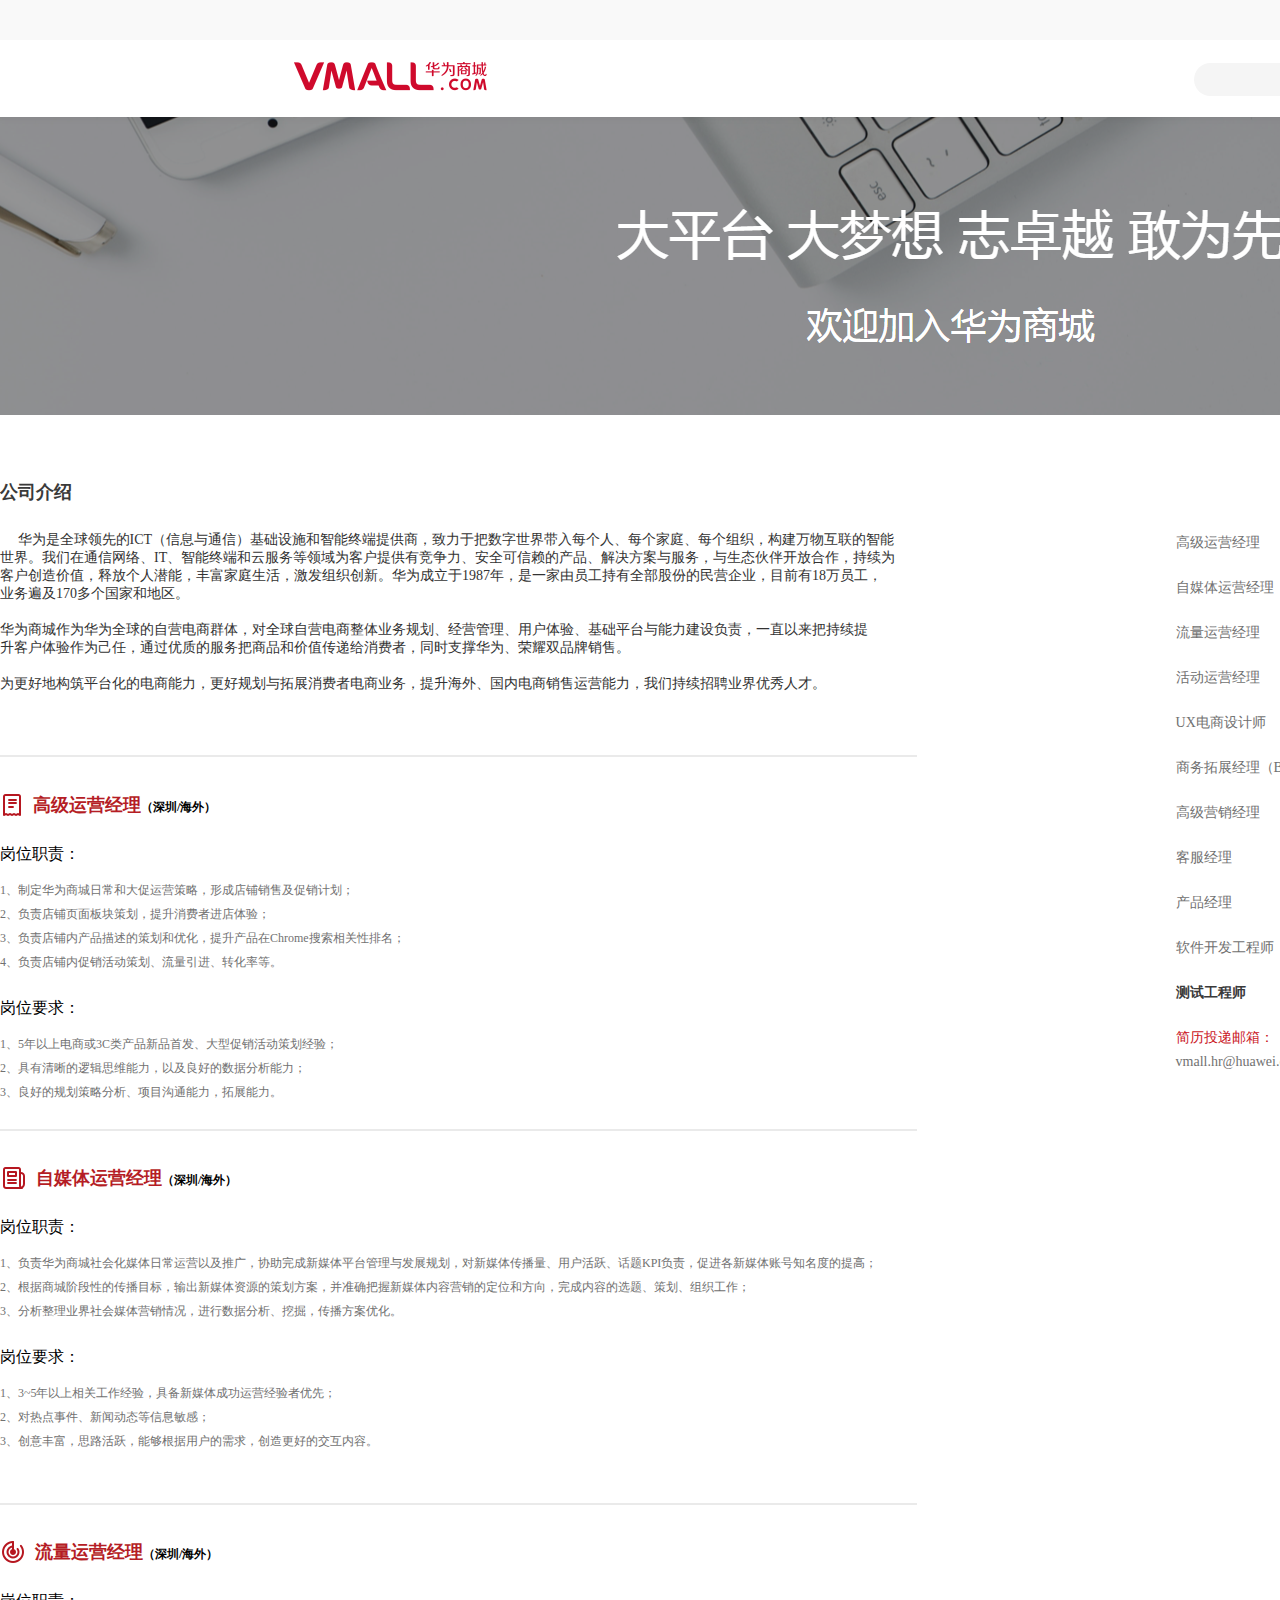
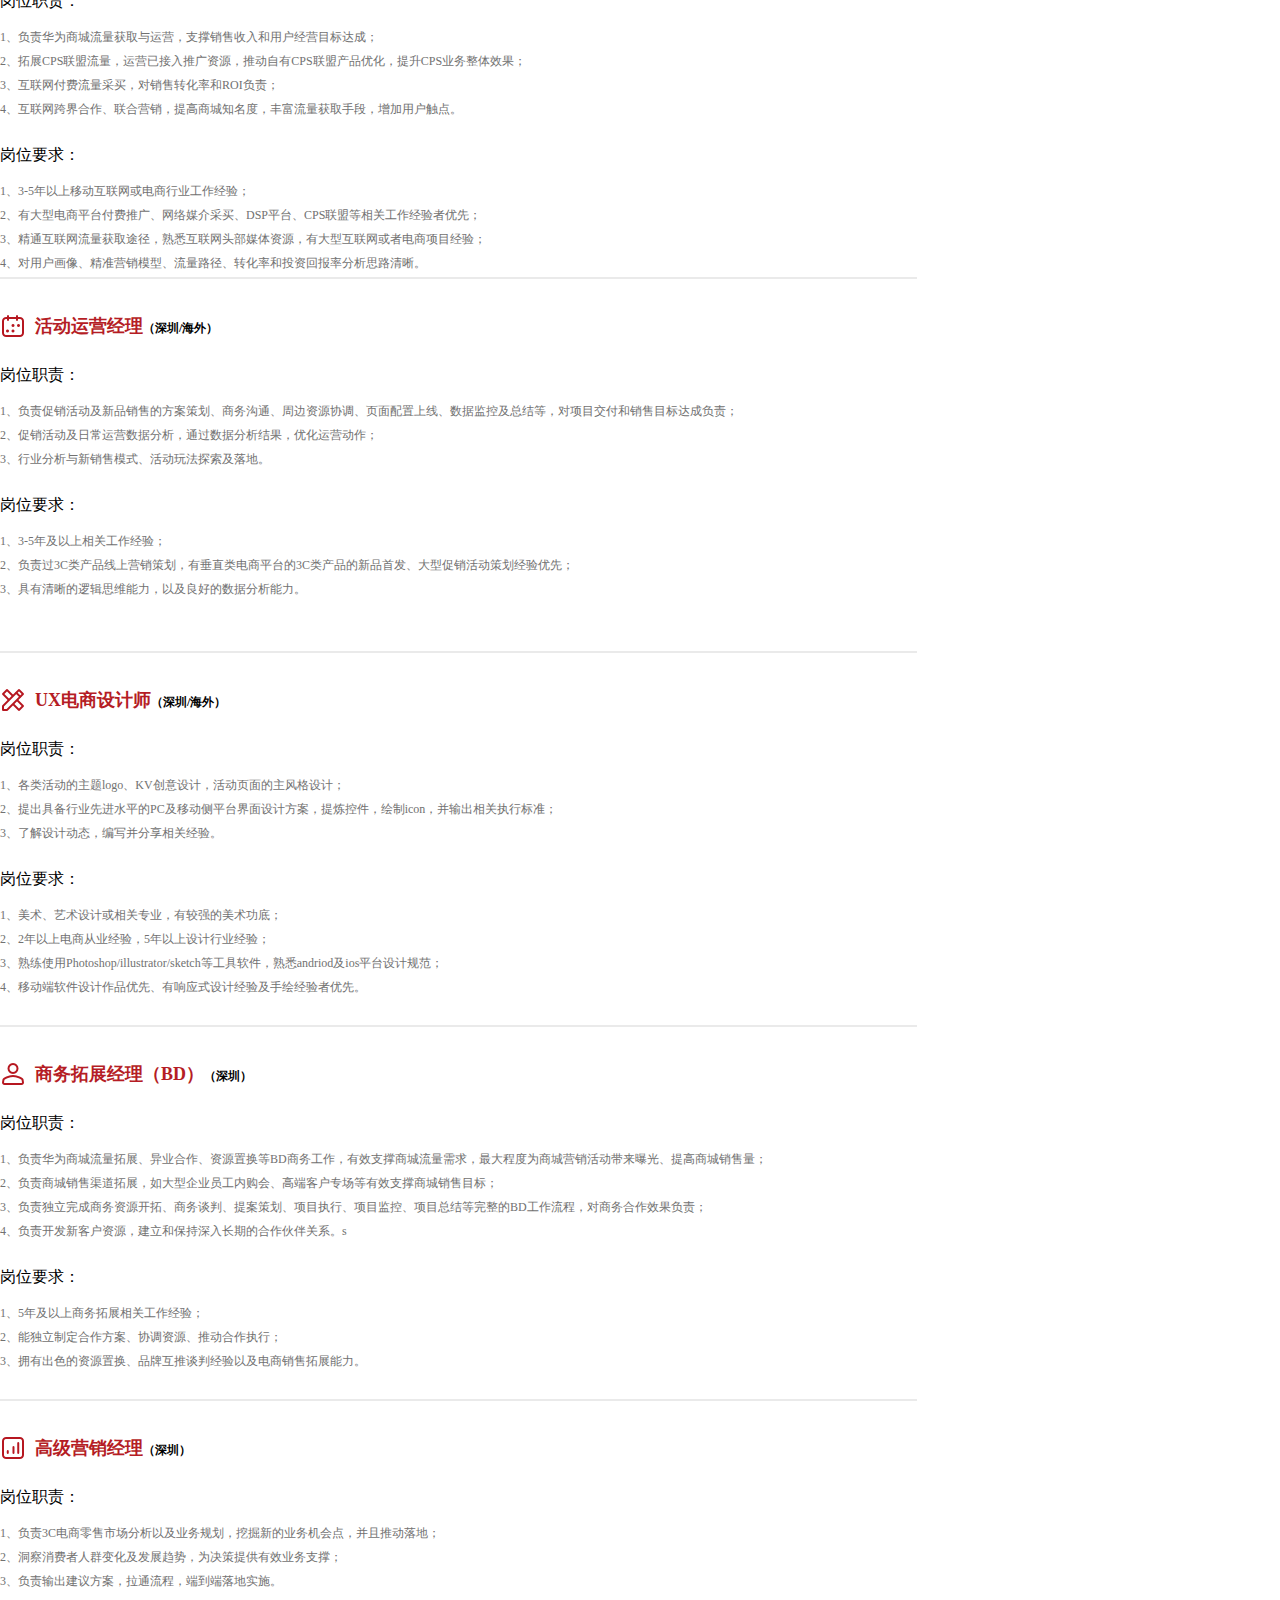
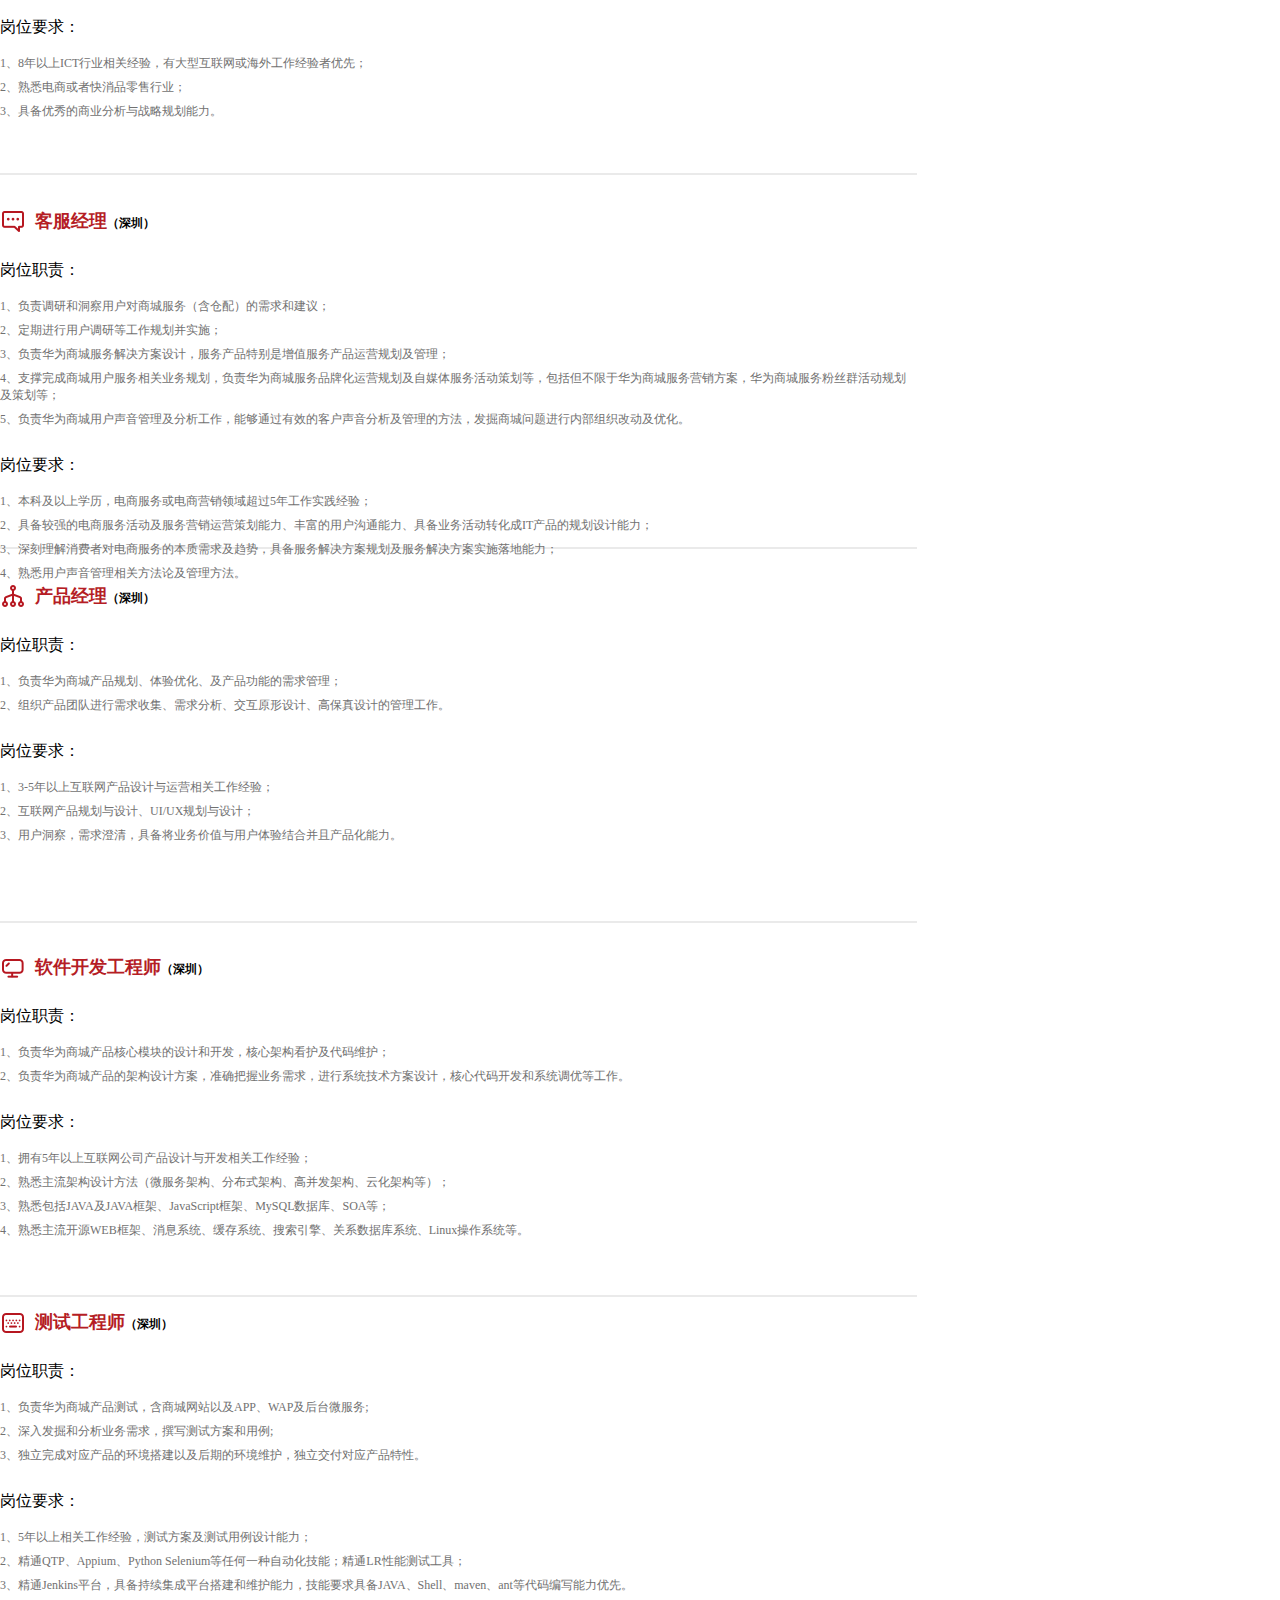
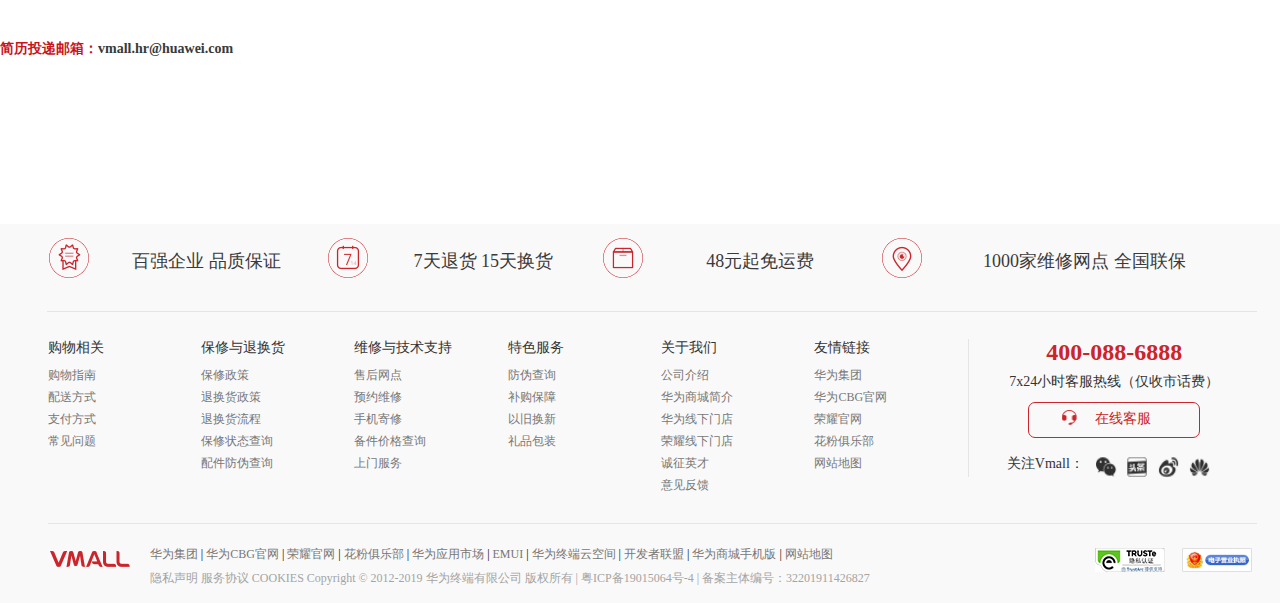
==== 网页/czyc.html @ 4db001b9 "Add files via upload" ====
<!DOCTYPE html>
<html>
	<head>
		<meta charset="UTF-8">
		<title>荣耀专区-诚征英才</title>
		<link rel="stylesheet" type="text/css" href="css/czyc.css"/>
		<link rel="shortcut icon" href="https://www.vmall.com/favicon.ico" />
	</head>
	<body style="min-width: 100%;">
		<div class="navTit_t" style="width: 100%;height: 40px;background: #f9f9f9;">
			<ul class="ulTag_L">
				
			</ul>
			<ul class="ulTag_R">
			  	<div class="gw">
			  		<a href="#" class="GO_r">
			  			<img src="img/gouwulogo.png">
						<li class="Go_t">购物车</li>
			  		</a>
				</div>
			</ul>
		</div>
		<div style="width: 99.9%;height:74px;border: solid 1px white;">
			<a href="#"><img class="nav_logo2" src="img/改标.png"></a>
			<ul class="ul_navT">
				
			</ul>
			<div class="nav_shou">
				<input type="text" name="n" id="nav_ss" value="" />
				<a href="#"><img src="img/搜索.png" class="img_sh"/></a>
			</div>
		</div>
		<img src="img/主图123.png">
		<div class="Ctetion_bx">
		  <div class="ct_xbb">
			<p class="ct_xbb1">高级运营经理</p>
			<p class="ct_xbb1">自媒体运营经理</p>
			<p class="ct_xbb1">流量运营经理</p>
			<p class="ct_xbb1">活动运营经理</p>
			<p class="ct_xbb1">UX电商设计师</p>
			<p class="ct_xbb1">商务拓展经理（BD）</p>
			<p class="ct_xbb1">高级营销经理</p>
			<p class="ct_xbb1">客服经理</p>
			<p class="ct_xbb1">产品经理</p>
			<p class="ct_xbb1">软件开发工程师</p>
			<p class="ct_xbb2"><strong>测试工程师</strong></p>
			<p class="ct_xbb3">简历投递邮箱：</p>
			<p class="ct_xbb33">vmall.hr@huawei.com</p>
		  </div>
		  <div class="ct_wzbj1">
			<h2 class="ct_wz1">公司介绍</h2>
			<p class="ct_wz2">&nbsp;&nbsp;&nbsp;&nbsp;&nbsp;华为是全球领先的ICT（信息与通信）基础设施和智能终端提供商，致力于把数字世界带入每个人、每个家庭、每个组织，构建万物互联的智能<br />世界。我们在通信网络、IT、智能终端和云服务等领域为客户提供有竞争力、安全可信赖的产品、解决方案与服务，与生态伙伴开放合作，持续为<br />客户创造价值，释放个人潜能，丰富家庭生活，激发组织创新。华为成立于1987年，是一家由员工持有全部股份的民营企业，目前有18万员工，<br />业务遍及170多个国家和地区。</p>
			<br />
			<p class="ct_wz3">华为商城作为华为全球的自营电商群体，对全球自营电商整体业务规划、经营管理、用户体验、基础平台与能力建设负责，一直以来把持续提<br />升客户体验作为己任，通过优质的服务把商品和价值传递给消费者，同时支撑华为、荣耀双品牌销售。</p>
			<br />
			<p class="ct_wz4">为更好地构筑平台化的电商能力，更好规划与拓展消费者电商业务，提升海外、国内电商销售运营能力，我们持续招聘业界优秀人才。</p>
		  </div>
		  <div class="ct_zw1">
		  	<img src="img/标1.png" class="ct_zz1"><strong class="ct_zzz1">&nbsp;&nbsp;高级运营经理<small style="color: #000000;font-size: 12px;font-family: 幼圆;">（深圳/海外）</small></strong>
		  	<p class="ct_xx1">岗位职责：</p>
		  	<p class="ct_xxx1">1、制定华为商城日常和大促运营策略，形成店铺销售及促销计划；</p>
		  	<p class="ct_xxx2">2、负责店铺页面板块策划，提升消费者进店体验；</p>
		  	<p class="ct_xxx3">3、负责店铺内产品描述的策划和优化，提升产品在Chrome搜索相关性排名；</p>
		  	<p class="ct_xxx4">4、负责店铺内促销活动策划、流量引进、转化率等。</p>
		  	<p class="ct_xx1">岗位要求：</p>
		  	<p class="ct_xxx1">1、5年以上电商或3C类产品新品首发、大型促销活动策划经验；</p>
		  	<p class="ct_xxx2">2、具有清晰的逻辑思维能力，以及良好的数据分析能力；</p>
		  	<p class="ct_xxx3">3、良好的规划策略分析、项目沟通能力，拓展能力。</p>
		  </div>
		  <div class="ct_zw1">
		  	<img src="img/标2.png" class="ct_zz1"><strong class="ct_zzz1">&nbsp;&nbsp;自媒体运营经理<small style="color: #000000;font-size: 12px;font-family: 幼圆;">（深圳/海外）</small></strong>
		  	<p class="ct_xx1">岗位职责：</p>
		  	<p class="ct_xxx1">1、负责华为商城社会化媒体日常运营以及推广，协助完成新媒体平台管理与发展规划，对新媒体传播量、用户活跃、话题KPI负责，促进各新媒体账号知名度的提高；</p>
		  	<p class="ct_xxx2">2、根据商城阶段性的传播目标，输出新媒体资源的策划方案，并准确把握新媒体内容营销的定位和方向，完成内容的选题、策划、组织工作；</p>
		  	<p class="ct_xxx3">3、分析整理业界社会媒体营销情况，进行数据分析、挖掘，传播方案优化。</p>
		  	<p class="ct_xx1">岗位要求：</p>
		  	<p class="ct_xxx1">1、3~5年以上相关工作经验，具备新媒体成功运营经验者优先；</p>
		  	<p class="ct_xxx2">2、对热点事件、新闻动态等信息敏感；</p>
		  	<p class="ct_xxx3">3、创意丰富，思路活跃，能够根据用户的需求，创造更好的交互内容。</p>
		  </div>
		  <div class="ct_zw1">
		  	<img src="img/标3.png" class="ct_zz1"><strong class="ct_zzz1">&nbsp;&nbsp;流量运营经理<small style="color: #000000;font-size: 12px;font-family: 幼圆;">（深圳/海外）</small></strong>
		  	<p class="ct_xx1">岗位职责：</p>
		  	<p class="ct_xxx1">1、负责华为商城流量获取与运营，支撑销售收入和用户经营目标达成；</p>
		  	<p class="ct_xxx2">2、拓展CPS联盟流量，运营已接入推广资源，推动自有CPS联盟产品优化，提升CPS业务整体效果；</p>
		  	<p class="ct_xxx3">3、互联网付费流量采买，对销售转化率和ROI负责；</p>
		  	<p class="ct_xxx4">4、互联网跨界合作、联合营销，提高商城知名度，丰富流量获取手段，增加用户触点。</p>
		  	<p class="ct_xx1">岗位要求：</p>
		  	<p class="ct_xxx1">1、3-5年以上移动互联网或电商行业工作经验；</p>
		  	<p class="ct_xxx2">2、有大型电商平台付费推广、网络媒介采买、DSP平台、CPS联盟等相关工作经验者优先；</p>
		  	<p class="ct_xxx3">3、精通互联网流量获取途径，熟悉互联网头部媒体资源，有大型互联网或者电商项目经验；</p>
		  	<p class="ct_xxx3">4、对用户画像、精准营销模型、流量路径、转化率和投资回报率分析思路清晰。</p>
		  </div>
		  <div class="ct_zw1">
		  	<img src="img/标4.png" class="ct_zz1"><strong class="ct_zzz1">&nbsp;&nbsp;活动运营经理<small style="color: #000000;font-size: 12px;font-family: 幼圆;">（深圳/海外）</small></strong>
		  	<p class="ct_xx1">岗位职责：</p>
		  	<p class="ct_xxx1">1、负责促销活动及新品销售的方案策划、商务沟通、周边资源协调、页面配置上线、数据监控及总结等，对项目交付和销售目标达成负责；</p>
		  	<p class="ct_xxx2">2、促销活动及日常运营数据分析，通过数据分析结果，优化运营动作；</p>
		  	<p class="ct_xxx3">3、行业分析与新销售模式、活动玩法探索及落地。</p>
		  	<p class="ct_xx1">岗位要求：</p>
		  	<p class="ct_xxx1">1、3-5年及以上相关工作经验；</p>
		  	<p class="ct_xxx2">2、负责过3C类产品线上营销策划，有垂直类电商平台的3C类产品的新品首发、大型促销活动策划经验优先；</p>
		  	<p class="ct_xxx3">3、具有清晰的逻辑思维能力，以及良好的数据分析能力。</p>
		  </div>
		  <div class="ct_zw1">
		  	<img src="img/标5.png" class="ct_zz1"><strong class="ct_zzz1">&nbsp;&nbsp;UX电商设计师<small style="color: #000000;font-size: 12px;font-family: 幼圆;">（深圳/海外）</small></strong>
		  	<p class="ct_xx1">岗位职责：</p>
		  	<p class="ct_xxx1">1、各类活动的主题logo、KV创意设计，活动页面的主风格设计；</p>
		  	<p class="ct_xxx2">2、提出具备行业先进水平的PC及移动侧平台界面设计方案，提炼控件，绘制icon，并输出相关执行标准；</p>
		  	<p class="ct_xxx3">3、了解设计动态，编写并分享相关经验。</p>
		  	<p class="ct_xx1">岗位要求：</p>
		  	<p class="ct_xxx1">1、美术、艺术设计或相关专业，有较强的美术功底；</p>
		  	<p class="ct_xxx2">2、2年以上电商从业经验，5年以上设计行业经验；</p>
		  	<p class="ct_xxx3">3、熟练使用Photoshop/illustrator/sketch等工具软件，熟悉andriod及ios平台设计规范；</p>
		  	<p class="ct_xxx3">4、移动端软件设计作品优先、有响应式设计经验及手绘经验者优先。</p>
		  </div>
		  <div class="ct_zw1">
		  	<img src="img/标6.png" class="ct_zz1"><strong class="ct_zzz1">&nbsp;&nbsp;商务拓展经理（BD）<small style="color: #000000;font-size: 12px;font-family: 幼圆;">（深圳）</small></strong>
		  	<p class="ct_xx1">岗位职责：</p>
		  	<p class="ct_xxx1">1、负责华为商城流量拓展、异业合作、资源置换等BD商务工作，有效支撑商城流量需求，最大程度为商城营销活动带来曝光、提高商城销售量；</p>
		  	<p class="ct_xxx2">2、负责商城销售渠道拓展，如大型企业员工内购会、高端客户专场等有效支撑商城销售目标；</p>
		  	<p class="ct_xxx3">3、负责独立完成商务资源开拓、商务谈判、提案策划、项目执行、项目监控、项目总结等完整的BD工作流程，对商务合作效果负责；</p>
		  	<p class="ct_xxx4">4、负责开发新客户资源，建立和保持深入长期的合作伙伴关系。s</p>
		  	<p class="ct_xx1">岗位要求：</p>
		  	<p class="ct_xxx1">1、5年及以上商务拓展相关工作经验；</p>
		  	<p class="ct_xxx2">2、能独立制定合作方案、协调资源、推动合作执行；</p>
		  	<p class="ct_xxx3">3、拥有出色的资源置换、品牌互推谈判经验以及电商销售拓展能力。</p>
		  </div>
		  <div class="ct_zw1">
		  	<img src="img/标7.png" class="ct_zz1"><strong class="ct_zzz1">&nbsp;&nbsp;高级营销经理<small style="color: #000000;font-size: 12px;font-family: 幼圆;">（深圳）</small></strong>
		  	<p class="ct_xx1">岗位职责：</p>
		  	<p class="ct_xxx1">1、负责3C电商零售市场分析以及业务规划，挖掘新的业务机会点，并且推动落地；</p>
		  	<p class="ct_xxx2">2、洞察消费者人群变化及发展趋势，为决策提供有效业务支撑；</p>
		  	<p class="ct_xxx3">3、负责输出建议方案，拉通流程，端到端落地实施。</p>
		  	<p class="ct_xx1">岗位要求：</p>
		  	<p class="ct_xxx1">1、8年以上ICT行业相关经验，有大型互联网或海外工作经验者优先；</p>
		  	<p class="ct_xxx2">2、熟悉电商或者快消品零售行业；</p>
		  	<p class="ct_xxx3">3、具备优秀的商业分析与战略规划能力。</p>
		  </div>
		  <div class="ct_zw1">
		  	<img src="img/标8.png" class="ct_zz1"><strong class="ct_zzz1">&nbsp;&nbsp;客服经理<small style="color: #000000;font-size: 12px;font-family: 幼圆;">（深圳）</small></strong>
		  	<p class="ct_xx1">岗位职责：</p>
		  	<p class="ct_xxx1">1、负责调研和洞察用户对商城服务（含仓配）的需求和建议；</p>
		  	<p class="ct_xxx2">2、定期进行用户调研等工作规划并实施；</p>
		  	<p class="ct_xxx3">3、负责华为商城服务解决方案设计，服务产品特别是增值服务产品运营规划及管理；</p>
		  	<p class="ct_xxx4">4、支撑完成商城用户服务相关业务规划，负责华为商城服务品牌化运营规划及自媒体服务活动策划等，包括但不限于华为商城服务营销方案，华为商城服务粉丝群活动规划及策划等；</p>
		  	<p class="ct_xxx3">5、负责华为商城用户声音管理及分析工作，能够通过有效的客户声音分析及管理的方法，发掘商城问题进行内部组织改动及优化。</p>
		  	<p class="ct_xx1">岗位要求：</p>
		  	<p class="ct_xxx1">1、本科及以上学历，电商服务或电商营销领域超过5年工作实践经验；</p>
		  	<p class="ct_xxx2">2、具备较强的电商服务活动及服务营销运营策划能力、丰富的用户沟通能力、具备业务活动转化成IT产品的规划设计能力；</p>
		  	<p class="ct_xxx3">3、深刻理解消费者对电商服务的本质需求及趋势，具备服务解决方案规划及服务解决方案实施落地能力；</p>
		  	<p class="ct_xxx3">4、熟悉用户声音管理相关方法论及管理方法。</p>
		  </div>
		  <div class="ct_zw1">
		  	<img src="img/标9.png" class="ct_zz1"><strong class="ct_zzz1">&nbsp;&nbsp;产品经理<small style="color: #000000;font-size: 12px;font-family: 幼圆;">（深圳）</small></strong>
		  	<p class="ct_xx1">岗位职责：</p>
		  	<p class="ct_xxx1">1、负责华为商城产品规划、体验优化、及产品功能的需求管理；</p>
		  	<p class="ct_xxx2">2、组织产品团队进行需求收集、需求分析、交互原形设计、高保真设计的管理工作。</p>
		  	<p class="ct_xx1">岗位要求：</p>
		  	<p class="ct_xxx1">1、3-5年以上互联网产品设计与运营相关工作经验；</p>
		  	<p class="ct_xxx2">2、互联网产品规划与设计、UI/UX规划与设计；</p>
		  	<p class="ct_xxx3">3、用户洞察，需求澄清，具备将业务价值与用户体验结合并且产品化能力。</p>
		  </div>
		  <div class="ct_zw1">
		  	<img src="img/标10.png" class="ct_zz1"><strong class="ct_zzz1">&nbsp;&nbsp;软件开发工程师<small style="color: #000000;font-size: 12px;font-family: 幼圆;">（深圳）</small></strong>
		  	<p class="ct_xx1">岗位职责：</p>
		  	<p class="ct_xxx1">1、负责华为商城产品核心模块的设计和开发，核心架构看护及代码维护；</p>
		  	<p class="ct_xxx2">2、负责华为商城产品的架构设计方案，准确把握业务需求，进行系统技术方案设计，核心代码开发和系统调优等工作。</p>
		  	<p class="ct_xx1">岗位要求：</p>
		  	<p class="ct_xxx1">1、拥有5年以上互联网公司产品设计与开发相关工作经验；</p>
		  	<p class="ct_xxx2">2、熟悉主流架构设计方法（微服务架构、分布式架构、高并发架构、云化架构等）；</p>
		  	<p class="ct_xxx3">3、熟悉包括JAVA及JAVA框架、JavaScript框架、MySQL数据库、SOA等；</p>
		  	<p class="ct_xxx3">4、熟悉主流开源WEB框架、消息系统、缓存系统、搜索引擎、关系数据库系统、Linux操作系统等。</p>
		  </div>
		  <div class="ct_zw2">
		  	<img src="img/标11.png" class="ct_zz1"><strong class="ct_zzz1">&nbsp;&nbsp;测试工程师<small style="color: #000000;font-size: 12px;font-family: 幼圆;">（深圳）</small></strong>
		  	<p class="ct_xx1">岗位职责：</p>
		  	<p class="ct_xxx1">1、负责华为商城产品测试，含商城网站以及APP、WAP及后台微服务;</p>
		  	<p class="ct_xxx2">2、深入发掘和分析业务需求，撰写测试方案和用例;</p>
		  	<p class="ct_xxx3">3、独立完成对应产品的环境搭建以及后期的环境维护，独立交付对应产品特性。</p>
		  	<p class="ct_xx1">岗位要求：</p>
		  	<p class="ct_xxx1">1、5年以上相关工作经验，测试方案及测试用例设计能力；</p>
		  	<p class="ct_xxx2">2、精通QTP、Appium、Python Selenium等任何一种自动化技能；精通LR性能测试工具；</p>
		  	<p class="ct_xxx3">3、精通Jenkins平台，具备持续集成平台搭建和维护能力，技能要求具备JAVA、Shell、maven、ant等代码编写能力优先。</p>
		  </div>
		  <div class="ct_jl">
		  	<strong class="ct_jl1">简历投递邮箱：<strong style="color: #3A3A3A;">vmall.hr@huawei.com</strong></strong>
		  </div>
		<div class="Tail_bar">
		<div class="Tail_in">
			<ul class="Tail_top">
				<li class="Tail_img1"><a href="#"><img src="img/尾部图1.png" class="Tail_i1"></a><a href="#">百强企业&nbsp;品质保证</a></li>
				<li class="Tail_img2"><a href="#"><img src="img/尾部图2.png" class="Tail_i2"></a><a href="#">7天退货&nbsp;15天换货</a></li>
				<li class="Tail_img3"><a href="#"><img src="img/尾部图3.png" class="Tail_i3"></a><a href="#">48元起免运费</a></li>
				<li class="Tail_img4"><a href="#"><img src="img/尾部图4.png" class="Tail_i4"></a><a href="#">1000家维修网点&nbsp;全国联保</a></li>
			</ul>
			<div class="Tail_con">
				<div class="Tail_ber1">
					<p class="Tail_ctx1">购物相关</p>
					<p class="Tail_ctx2"><a href="#">购物指南</a></p>
					<p class="Tail_ctx3"><a href="#">配送方式</a></p>
					<p class="Tail_ctx4"><a href="#">支付方式</a></p>
					<p class="Tail_ctx5"><a href="#">常见问题</a></p>
				</div>
				<div class="Tail_ber2">
					<p class="Tail_ctx6">保修与退换货</p>
					<p class="Tail_ctx7"><a href="#">保修政策</a></p>
					<p class="Tail_ctx8"><a href="#">退换货政策</a></p>
					<p class="Tail_ctx9"><a href="#">退换货流程</a></p>
					<p class="Tail_ctx10"><a href="#">保修状态查询</a></p>
					<p class="Tail_ctx11"><a href="#">配件防伪查询</a></p>
				</div>
				<div class="Tail_ber3">
					<p class="Tail_ctx12">维修与技术支持</p>
					<p class="Tail_ctx13"><a href="#">售后网点</a></p>
					<p class="Tail_ctx14"><a href="#">预约维修</a></p>
					<p class="Tail_ctx15"><a href="#">手机寄修</a></p>
					<p class="Tail_ctx16"><a href="#">备件价格查询</a></p>
					<p class="Tail_ctx17"><a href="#">上门服务</a></p>
				</div>
				<div class="Tail_ber4">
					<p class="Tail_ctx18">特色服务</p>
					<p class="Tail_ctx19"><a href="#">防伪查询</a></p>
					<p class="Tail_ctx20"><a href="#">补购保障</a></p>
					<p class="Tail_ctx21"><a href="#">以旧换新</a></p>
					<p class="Tail_ctx22"><a href="#">礼品包装</a></p>
				</div>
				<div class="Tail_ber5">
					<p class="Tail_ctx23">关于我们</p>
					<p class="Tail_ctx24"><a href="#">公司介绍</a></p>
					<p class="Tail_ctx25"><a href="#">华为商城简介</a></p>
					<p class="Tail_ctx26"><a href="#">华为线下门店</a></p>
					<p class="Tail_ctx27"><a href="#">荣耀线下门店</a></p>
					<p class="Tail_ctx28"><a href="#">诚征英才</a></p>
					<p class="Tail_ctx29"><a href="#">意见反馈</a></p>
				</div>
				<div class="Tail_ber6">
					<p class="Tail_ctx30">友情链接</p>
					<p class="Tail_ctx31"><a href="#">华为集团</a></p>
					<p class="Tail_ctx32"><a href="消费业务.html">华为CBG官网</a></p>
					<p class="Tail_ctx33"><a href="#">荣耀官网</a></p>
					<p class="Tail_ctx34"><a href="#">花粉俱乐部</a></p>
					<p class="Tail_ctx35"><a href="#">网站地图</a></p>
				</div>
				<div class="Tail_ber7">
					<p class="Tail_ctx36"><strong>400-088-6888</strong></p>
					<p class="Tail_ctx37">7x24小时客服热线（仅收市话费）</p>
					<p class="Tail_ctx38"><a href="#"><img src="img/客服图标.png">在线客服</a></p>
					<ul class="Tail_ctx39">
						<li class="xyj">关注Vmall：</li><li><a href="微信.html"><img src="img/尾部图5.png" id="weixin" class="xt1"></a></li><li><a href="#"><img src="img/尾部图6.png" class="xt2"></a></li><li><a href="#"><img src="img/尾部图7.png" class="xt3"></a></li><li><a href="#"><img src="img/尾部图8.png" class="xt4"></a></li>
					</ul>
				</div>
			</div>
			<div class="Tail_ber8">
				<a href="#"><img src="img/尾logo.png" class="w_logo"></a>
				<p class="w_z1"><a href="#">华为集团</a>&nbsp;|&nbsp;<a href="#">华为CBG官网</a>&nbsp;|&nbsp;<a href="#">荣耀官网</a>&nbsp;|&nbsp;<a href="#">花粉俱乐部</a>&nbsp;|&nbsp;<a href="#">华为应用市场</a>&nbsp;|&nbsp;<a href="#">EMUI</a>&nbsp;|&nbsp;<a href="#">华为终端云空间</a>&nbsp;|&nbsp;<a href="#">开发者联盟</a>&nbsp;|&nbsp;<a href="#">华为商城手机版</a>&nbsp;|&nbsp;<a href="#">网站地图</a></p>
				<p class="w_z2"><a href="#">隐私声明</a>&nbsp;<a href="#">服务协议</a>&nbsp;<a href="#">COOKIES</a>&nbsp;Copyright&nbsp;©&nbsp;2012-2019&nbsp;华为终端有限公司&nbsp;版权所有&nbsp;|&nbsp;<a href="#">粤ICP备19015064号-4</a>&nbsp;|&nbsp;备案主体编号：32201911426827</p>
				<a href="#"><img src="img/尾2.png" class="w_img2"></a><a href="#"><img src="img/尾1.png" class="w_img1"></a>
			</div>
		</div>
	   </div>
	</div>
		<script type="text/javascript" src="js/jquery-2.1.0.js" ></script>
		<script type="text/javascript" src="js/swiper.min.js" ></script>
		<script type="text/javascript">
			$.get("new_file.json",function(data){
				$.each(data.navTit_L,function(i,v){
					$("<a href='#' class='int_L'><li></li></a>").html(v).appendTo($(".ulTag_L"))
				})
				$.each(data.navTit_R,function(i,v){
					$("<a href='登录页面.html' class='int_R'><li></li></a>").html(v).appendTo($(".ulTag_R"))
				})
				$.each(data.nav_T,function(i,v){
					$("<a href='#' class='navhad_bor'><li></li></a>").html(v).appendTo($(".ul_navT"))
				})
			})
		</script>
	</body>
</html>
---- 网页/css/czyc.css ----
*{
	margin: 0;
	padding: 0;
}
.ulTag_L{
	width: 490px;
	height: 40px;
	border: solid 0px white;
	font-size:13px;
	color: #A4A4A4;
	line-height: 40px;
	margin-left: 288px;
	float: left;
}
.ulTag_L li{
	list-style: none;
	padding: 3px;
}
.int_L:link{color: #A4A4A4;}
.int_L:visited{color: #A4A4A4;}
.int_L:active{color: #A4A4A4;}
.int_L:hover{color: #AFEEEE;}
.int_L{
	text-decoration: none;
	padding: 3px;
}
.ulTag_R{
	width: 433px;
	height: 40px;
	border: solid 0px red;
	font-size:13px;
	color: #A4A4A4;
	line-height: 40px;
	position: absolute;
	left: 1155px;
}
.ulTag_R li{
	list-style: none;
	padding: 3px;
}
.int_R:link{color: #A4A4A4;}
.int_R:visited{color: #A4A4A4;}
.int_R:active{color: #A4A4A4;}
.int_R:hover{color: #AFEEEE;}
.int_R{
	text-decoration: none;
	padding: 3px;
}
.gw{
	width: 77px;
	height: 40px;
	border: solid 0px white;
	float: right;
}
.Go_t{
	width: 66px;
	height: 34px;
	border: solid 0px white;
	margin-top: -55px;
	margin-left: 26px;
	background: #F2F2F2;
}
.GO_r:link{color: #CC9999;}
.GO_r:visited{color: #CC9999;}
.GO_r:active{color: #CC9999;}
.GO_r:hover{color: #AFEEEE;}
.GO_r{
	text-decoration: none;
}
.nav_logo2{
	float: left;
	margin-left: 285px;
}
.ul_navT{
	width: 510px;
	height: 74px;
	border: solid 1px white;
	margin-left: 46px;
	float: left;
}
/*.ul_navT li{
	width: 100px;
	height: 74px;
	border: solid 1px white;
	list-style: none;
	line-height: 71px;
	text-align: center;
}*/
.navhad_bor:link{
	width: 100px;
	color: black;
	height: 74px;
	border-bottom: solid 1px white;
	list-style: none;
	line-height: 73px;
	text-align: center;
	margin-left: 11px;}
.navhad_bor:visited{
	color: black;
	width: 100px;
	height: 74px;
	border-bottom: solid 1px white;
	list-style: none;
	line-height: 73px;
	text-align: center;
	margin-left: 11px;}
.navhad_bor:active{
	color: black;
	width: 100px;
	height: 74px;
	border-bottom: solid 1px white;
	list-style: none;
	line-height: 73px;
	text-align: center;
	margin-left: 11px;}
.navhad_bor:hover{
	color: #AFEEEE;
	width: 100px;
	height: 74px;
	border-bottom: solid 7px #AFEEEE;
	list-style: none;
	line-height: 73px;
	text-align: center;
	margin-left: 11px;}
.navhad_bor{
	text-decoration: none;
}
#nav_ss{
	width: 340px;
	height: 33px;
	border: solid 0px red;
	border-radius: 20px;
	background: #F5F5F5;
	margin-top: 22px;
	margin-left: 139px;
	position: absolute;
}
.img_sh{
	width: 34px;
	height: 32px;
	border: solid 0px #CC9999;
	border-radius: 40px;
	position: absolute;
	left: 1507px;
	top: 62.5px;
}
.Ctetion_bx{
	width: 1307px;
	height: 4555px;
	border: solid 0px red;
	margin: 0 auto;
	margin-top: 61px;
}
.ct_wzbj1{
	width: 917px;
	height: 275px;
	border-bottom: solid 2.7px #EAEAEA;
}
.ct_wz1{
	font-size: 18px;
	color: #3A3A3A;
}
.ct_wz2{
	margin-top: 27px;
	font-size: 14px;
	color: #333333;
}
.ct_wz3{
	font-size: 14px;
	color: #333333;
}
.ct_wz4{
	font-size: 14px;
	color: #333333;
}
.ct_zw1{
	width: 917px;
	height: 345px;
	border-bottom: solid 2.7px #EAEAEA;
	margin-top: 27px;
}
.ct_zz1{
	position: relative;
	top: 7px;
}
.ct_zzz1{
	font-size: 18px;
	color: #B51D25;
}
.ct_xx1{
	margin-top: 27px;
	color: #000000;
}
.ct_xxx1{
	margin-top: 17px;
	font-size: 12px;
	color: #717171;
}
.ct_xxx2{
	margin-top: 7px;
	font-size: 12px;
	color: #717171;
}
.ct_xxx3{
	margin-top: 7px;
	font-size: 12px;
	color: #717171;
}
.ct_xxx4{
	margin-top: 7px;
	font-size: 12px;
	color: #717171;
}
.ct_jl1{
	font-size: 14px;
	color: #CA141D;
}
.ct_zw2{
	width: 917px;
	height: 335px;
	border-bottom: solid 0px #EAEAEA;
	margin-top: 7px;
}
.ct_xbb{
	float: right;
	margin-top: 27px;
}
.ct_xbb1{
	font-size: 14px;
	color: #717171;
	margin-top: 27px;
}
.ct_xbb2{
	font-size: 14px;
	color: #3A3A3A;
	margin-top: 27px;
}
.ct_xbb3{
	font-size: 14px;
	color: #CA141D;
	margin-top: 27px;
}
.ct_xbb33{
	font-size: 14px;
	color: #717171;
	margin-top: 7px;
}
.Tail_bar{
	width: 1900px;
	height: 379px;
	background: #F9F9F9;
	border: solid 0px red;
	margin-top: 166px;
	margin-left: -297.7px;
}
.Tail_in{
	width: 1211px;
	height: 379px;
	border: solid 0px red;
	margin: 0 auto;
	background-color: #F9F9F9;
}
.Tail_top{
	width: 1210px;
	height: 87px;
	border-bottom: solid 1px #E5E5E5;
	list-style: none;
}
.Tail_img1{
	width: 277px;
	height: 86px;
	border: solid 0px red;
	float: left;
	text-align: center;
	font-size: 18px;
	color: #333333;
	margin-top: -1px;
	line-height: 77px;
}
.Tail_img2{
	width: 277px;
	height: 86px;
	border: solid 0px red;
	float: left;
	text-align: center;
	font-size: 18px;
	color: #333333;
	margin-top: -1px;
	line-height: 77px;
}
.Tail_img3{
	width: 277px;
	height: 86px;
	border: solid 0px red;
	float: left;
	text-align: center;
	font-size: 18px;
	color: #333333;
	margin-top: -1px;
	line-height: 77px;
}
.Tail_img4{
	width: 371px;
	height: 86px;
	border: solid 0px red;
	float: left;
	text-align: center;
	font-size: 18px;
	color: #333333;
	margin-top: -1px;
	line-height: 77px;
}
.Tail_i1{
	position: relative;
	left: -42px;
	top: 12px;
}
.Tail_i2{
	position: relative;
	left: -45px;
	top: 12px;
}
.Tail_i3{
	position: relative;
	left: -62px;
	top: 12px;
}
.Tail_i4{
	position: relative;
	left: -60px;
	top: 12px;
}
.Tail_img1 a:link{color: #3A3A3A;}
.Tail_img1 a:visited{color: #3A3A3A;}
.Tail_img1 a:active{color: #3A3A3A;}
.Tail_img1 a:hover{color: #CC9999;}
.Tail_img1 a{
	text-decoration: none;
}
.Tail_img2 a:link{color: #3A3A3A;}
.Tail_img2 a:visited{color: #3A3A3A;}
.Tail_img2 a:active{color: #3A3A3A;}
.Tail_img2 a:hover{color: #CC9999;}
.Tail_img2 a{
	text-decoration: none;
}

.Tail_img3 a:link{color: #3A3A3A;}
.Tail_img3 a:visited{color: #3A3A3A;}
.Tail_img3 a:active{color: #3A3A3A;}
.Tail_img3 a:hover{color: #CC9999;}
.Tail_img3 a{
	text-decoration: none;
}

.Tail_img4 a:link{color: #3A3A3A;}
.Tail_img4 a:visited{color: #3A3A3A;}
.Tail_img4 a:active{color: #3A3A3A;}
.Tail_img4 a:hover{color: #CC9999;}
.Tail_img4 a{
	text-decoration: none;
}
.Tail_con{
	width: 1209px;
	height: 211px;
	border-bottom: solid 1px #E5E5E5;
	margin: 0px auto;
}
.Tail_ber1{
	width: 153.33px;
	height: 177px;
	border:solid 0px #AFEEEE;
	float: left;
	margin-top: 27px;
}
.Tail_ctx1{
	width: 153.33px;
	height: 28px;
	border: solid 0px red;
	font-size: 14px;
	color: #333333;
}
.Tail_ctx2{
	width: 153.33px;
	height: 22px;
	border: solid 0px red;
	font-size: 12px;
	color: #777777;
}
.Tail_ctx3{
	width: 153.33px;
	height: 22px;
	border: solid 0px red;
	font-size: 12px;
	color: #777777;
}
.Tail_ctx4{
	width: 153.33px;
	height: 22px;
	border: solid 0px red;
	font-size: 12px;
	color: #777777;
}
.Tail_ctx5{
	width: 153.33px;
	height: 22px;
	border: solid 0px red;
	font-size: 12px;
	color: #777777;
}
.Tail_ber2{
	width: 153.33px;
	height: 177px;
	border:solid 0px #AFEEEE;
	float: left;
	margin-top: 27px;
}
.Tail_ctx6{
	width: 153.33px;
	height: 28px;
	border: solid 0px red;
	font-size: 14px;
	color: #333333;
}
.Tail_ctx7{
	width: 153.33px;
	height: 22px;
	border: solid 0px red;
	font-size: 12px;
	color: #777777;
}
.Tail_ctx8{
	width: 153.33px;
	height: 22px;
	border: solid 0px red;
	font-size: 12px;
	color: #777777;
}
.Tail_ctx9{
	width: 153.33px;
	height: 22px;
	border: solid 0px red;
	font-size: 12px;
	color: #777777;
}
.Tail_ctx10{
	width: 153.33px;
	height: 22px;
	border: solid 0px red;
	font-size: 12px;
	color: #777777;
}
.Tail_ctx11{
	width: 153.33px;
	height: 22px;
	border: solid 0px red;
	font-size: 12px;
	color: #777777;
}
.Tail_ber3{
	width: 153.33px;
	height: 177px;
	border:solid 0px #AFEEEE;
	float: left;
	margin-top: 27px;
}
.Tail_ctx12{
	width: 153.33px;
	height: 28px;
	border: solid 0px red;
	font-size: 14px;
	color: #333333;
}
.Tail_ctx13{
	width: 153.33px;
	height: 22px;
	border: solid 0px red;
	font-size: 12px;
	color: #777777;
}
.Tail_ctx14{
	width: 153.33px;
	height: 22px;
	border: solid 0px red;
	font-size: 12px;
	color: #777777;
}
.Tail_ctx15{
	width: 153.33px;
	height: 22px;
	border: solid 0px red;
	font-size: 12px;
	color: #777777;
}
.Tail_ctx16{
	width: 153.33px;
	height: 22px;
	border: solid 0px red;
	font-size: 12px;
	color: #777777;
}
.Tail_ctx17{
	width: 153.33px;
	height: 22px;
	border: solid 0px red;
	font-size: 12px;
	color: #777777;
}
.Tail_ber4{
	width: 153.33px;
	height: 177px;
	border:solid 0px #AFEEEE;
	float: left;
	margin-top: 27px;
}
.Tail_ctx18{
	width: 153.33px;
	height: 28px;
	border: solid 0px red;
	font-size: 14px;
	color: #333333;
}
.Tail_ctx19{
	width: 153.33px;
	height: 22px;
	border: solid 0px red;
	font-size: 12px;
	color: #777777;
}
.Tail_ctx20{
	width: 153.33px;
	height: 22px;
	border: solid 0px red;
	font-size: 12px;
	color: #777777;
}
.Tail_ctx21{
	width: 153.33px;
	height: 22px;
	border: solid 0px red;
	font-size: 12px;
	color: #777777;
}
.Tail_ctx22{
	width: 153.33px;
	height: 22px;
	border: solid 0px red;
	font-size: 12px;
	color: #777777;
}
.Tail_ber5{
	width: 153.33px;
	height: 177px;
	border:solid 0px #AFEEEE;
	float: left;
	margin-top: 27px;
}
.Tail_ctx23{
	width: 153.33px;
	height: 28px;
	border: solid 0px red;
	font-size: 14px;
	color: #333333;
}
.Tail_ctx24{
	width: 153.33px;
	height: 22px;
	border: solid 0px red;
	font-size: 12px;
	color: #777777;
}
.Tail_ctx25{
	width: 153.33px;
	height: 22px;
	border: solid 0px red;
	font-size: 12px;
	color: #777777;
}
.Tail_ctx26{
	width: 153.33px;
	height: 22px;
	border: solid 0px red;
	font-size: 12px;
	color: #777777;
}
.Tail_ctx27{
	width: 153.33px;
	height: 22px;
	border: solid 0px red;
	font-size: 12px;
	color: #777777;
}
.Tail_ctx28{
	width: 153.33px;
	height: 22px;
	border: solid 0px red;
	font-size: 12px;
	color: #777777;
}
.Tail_ctx29{
	width: 153.33px;
	height: 22px;
	border: solid 0px red;
	font-size: 12px;
	color: #777777;
}
.Tail_ber6{
	width: 153.33px;
	height: 177px;
	border:solid 0px #AFEEEE;
	float: left;
	margin-top: 27px;
}
.Tail_ctx30{
	width: 153.33px;
	height: 28px;
	border-right: solid 1px #E5E5E5;
	font-size: 14px;
	color: #333333;
}
.Tail_ctx31{
	width: 153.33px;
	height: 22px;
	border-right: solid 1px #E5E5E5;
	font-size: 12px;
	color: #777777;
}
.Tail_ctx32{
	width: 153.33px;
	height: 22px;
	border-right: solid 1px #E5E5E5;
	font-size: 12px;
	color: #777777;
}
.Tail_ctx33{
	width: 153.33px;
	height: 22px;
	border-right: solid 1px #E5E5E5;
	font-size: 12px;
	color: #777777;
}
.Tail_ctx34{
	width: 153.33px;
	height: 22px;
	border-right: solid 1px #E5E5E5;
	font-size: 12px;
	color: #777777;
}
.Tail_ctx35{
	width: 153.33px;
	height: 22px;
	border-right: solid 1px #E5E5E5;
	font-size: 12px;
	color: #777777;
}
.Tail_ctx2 a:link{color: #777777;}
.Tail_ctx2 a:visited{color: #777777;}
.Tail_ctx2 a:active{color: #777777;}
.Tail_ctx2 a:hover{color: #CC9999;}
.Tail_ctx2 a{
	text-decoration: none;
}
.Tail_ctx3 a:link{color: #777777;}
.Tail_ctx3 a:visited{color: #777777;}
.Tail_ctx3 a:active{color: #777777;}
.Tail_ctx3 a:hover{color: #CC9999;}
.Tail_ctx3 a{
	text-decoration: none;
}
.Tail_ctx4 a:link{color: #777777;}
.Tail_ctx4 a:visited{color: #777777;}
.Tail_ctx4 a:active{color: #777777;}
.Tail_ctx4 a:hover{color: #CC9999;}
.Tail_ctx4 a{
	text-decoration: none;
}
.Tail_ctx5 a:link{color: #777777;}
.Tail_ctx5 a:visited{color: #777777;}
.Tail_ctx5 a:active{color: #777777;}
.Tail_ctx5 a:hover{color: #CC9999;}
.Tail_ctx5 a{
	text-decoration: none;
}
.Tail_ctx7 a:link{color: #777777;}
.Tail_ctx7 a:visited{color: #777777;}
.Tail_ctx7 a:active{color: #777777;}
.Tail_ctx7 a:hover{color: #CC9999;}
.Tail_ctx7 a{
	text-decoration: none;
}
.Tail_ctx8 a:link{color: #777777;}
.Tail_ctx8 a:visited{color: #777777;}
.Tail_ctx8 a:active{color: #777777;}
.Tail_ctx8 a:hover{color: #CC9999;}
.Tail_ctx8 a{
	text-decoration: none;
}
.Tail_ctx9 a:link{color: #777777;}
.Tail_ctx9 a:visited{color: #777777;}
.Tail_ctx9 a:active{color: #777777;}
.Tail_ctx9 a:hover{color: #CC9999;}
.Tail_ctx9 a{
	text-decoration: none;
}
.Tail_ctx10 a:link{color: #777777;}
.Tail_ctx10 a:visited{color: #777777;}
.Tail_ctx10 a:active{color: #777777;}
.Tail_ctx10 a:hover{color: #CC9999;}
.Tail_ctx10 a{
	text-decoration: none;
}
.Tail_ctx11 a:link{color: #777777;}
.Tail_ctx11 a:visited{color: #777777;}
.Tail_ctx11 a:active{color: #777777;}
.Tail_ctx11 a:hover{color: #CC9999;}
.Tail_ctx11 a{
	text-decoration: none;
}
.Tail_ctx13 a:link{color: #777777;}
.Tail_ctx13 a:visited{color: #777777;}
.Tail_ctx13 a:active{color: #777777;}
.Tail_ctx13 a:hover{color: #CC9999;}
.Tail_ctx13 a{
	text-decoration: none;
}
.Tail_ctx14 a:link{color: #777777;}
.Tail_ctx14 a:visited{color: #777777;}
.Tail_ctx14 a:active{color: #777777;}
.Tail_ctx14 a:hover{color: #CC9999;}
.Tail_ctx14 a{
	text-decoration: none;
}
.Tail_ctx15 a:link{color: #777777;}
.Tail_ctx15 a:visited{color: #777777;}
.Tail_ctx15 a:active{color: #777777;}
.Tail_ctx15 a:hover{color: #CC9999;}
.Tail_ctx15 a{
	text-decoration: none;
}
.Tail_ctx16 a:link{color: #777777;}
.Tail_ctx16 a:visited{color: #777777;}
.Tail_ctx16 a:active{color: #777777;}
.Tail_ctx16 a:hover{color: #CC9999;}
.Tail_ctx16 a{
	text-decoration: none;
}
.Tail_ctx17 a:link{color: #777777;}
.Tail_ctx17 a:visited{color: #777777;}
.Tail_ctx17 a:active{color: #777777;}
.Tail_ctx17 a:hover{color: #CC9999;}
.Tail_ctx17 a{
	text-decoration: none;
}
.Tail_ctx19 a:link{color: #777777;}
.Tail_ctx19 a:visited{color: #777777;}
.Tail_ctx19 a:active{color: #777777;}
.Tail_ctx19 a:hover{color: #CC9999;}
.Tail_ctx19 a{
	text-decoration: none;
}
.Tail_ctx20 a:link{color: #777777;}
.Tail_ctx20 a:visited{color: #777777;}
.Tail_ctx20 a:active{color: #777777;}
.Tail_ctx20 a:hover{color: #CC9999;}
.Tail_ctx20 a{
	text-decoration: none;
}
.Tail_ctx21 a:link{color: #777777;}
.Tail_ctx21 a:visited{color: #777777;}
.Tail_ctx21 a:active{color: #777777;}
.Tail_ctx21 a:hover{color: #CC9999;}
.Tail_ctx21 a{
	text-decoration: none;
}
.Tail_ctx22 a:link{color: #777777;}
.Tail_ctx22 a:visited{color: #777777;}
.Tail_ctx22 a:active{color: #777777;}
.Tail_ctx22 a:hover{color: #CC9999;}
.Tail_ctx22 a{
	text-decoration: none;
}
.Tail_ctx24 a:link{color: #777777;}
.Tail_ctx24 a:visited{color: #777777;}
.Tail_ctx24 a:active{color: #777777;}
.Tail_ctx24 a:hover{color: #CC9999;}
.Tail_ctx24 a{
	text-decoration: none;
}
.Tail_ctx25 a:link{color: #777777;}
.Tail_ctx25 a:visited{color: #777777;}
.Tail_ctx25 a:active{color: #777777;}
.Tail_ctx25 a:hover{color: #CC9999;}
.Tail_ctx25 a{
	text-decoration: none;
}
.Tail_ctx26 a:link{color: #777777;}
.Tail_ctx26 a:visited{color: #777777;}
.Tail_ctx26 a:active{color: #777777;}
.Tail_ctx26 a:hover{color: #CC9999;}
.Tail_ctx26 a{
	text-decoration: none;
}
.Tail_ctx27 a:link{color: #777777;}
.Tail_ctx27 a:visited{color: #777777;}
.Tail_ctx27 a:active{color: #777777;}
.Tail_ctx27 a:hover{color: #CC9999;}
.Tail_ctx27 a{
	text-decoration: none;
}
.Tail_ctx28 a:link{color: #777777;}
.Tail_ctx28 a:visited{color: #777777;}
.Tail_ctx28 a:active{color: #777777;}
.Tail_ctx28 a:hover{color: #CC9999;}
.Tail_ctx28 a{
	text-decoration: none;
}
.Tail_ctx29 a:link{color: #777777;}
.Tail_ctx29 a:visited{color: #777777;}
.Tail_ctx29 a:active{color: #777777;}
.Tail_ctx29 a:hover{color: #CC9999;}
.Tail_ctx29 a{
	text-decoration: none;
}
.Tail_ctx31 a:link{color: #777777;}
.Tail_ctx31 a:visited{color: #777777;}
.Tail_ctx31 a:active{color: #777777;}
.Tail_ctx31 a:hover{color: #CC9999;}
.Tail_ctx31 a{
	text-decoration: none;
}
.Tail_ctx32 a:link{color: #777777;}
.Tail_ctx32 a:visited{color: #777777;}
.Tail_ctx32 a:active{color: #777777;}
.Tail_ctx32 a:hover{color: #CC9999;}
.Tail_ctx32 a{
	text-decoration: none;
}
.Tail_ctx33 a:link{color: #777777;}
.Tail_ctx33 a:visited{color: #777777;}
.Tail_ctx33 a:active{color: #777777;}
.Tail_ctx33 a:hover{color: #CC9999;}
.Tail_ctx33 a{
	text-decoration: none;
}
.Tail_ctx34 a:link{color: #777777;}
.Tail_ctx34 a:visited{color: #777777;}
.Tail_ctx34 a:active{color: #777777;}
.Tail_ctx34 a:hover{color: #CC9999;}
.Tail_ctx34 a{
	text-decoration: none;
}
.Tail_ctx35 a:link{color: #777777;}
.Tail_ctx35 a:visited{color: #777777;}
.Tail_ctx35 a:active{color: #777777;}
.Tail_ctx35 a:hover{color: #CC9999;}
.Tail_ctx35 a{
	text-decoration: none;
}
.Tail_ber7{
	width: 279px;
	height: 160px;
	border:solid 0px #AFEEEE;
	float: left;
	margin-top: 27px;
	margin-left: 7px;
}
.Tail_ctx36{
	font-size: 24px;
	color: #CB242B;
	text-align: center;
}
.Tail_ctx37{
	font-size: 14px;
	color: #333333;
	text-align: center;
	margin-top: 7px;
}
.Tail_ctx38{
	width: 170px;
	height: 34px;
	border: solid 1px #CB242B;
	border-radius: 7px;
	color: #CB242B;
	font-size: 14px;
	text-align: center;
	line-height: 31px;
	margin: 0px auto;
	margin-top: 11px;
}
.Tail_ctx38 img{
	width: 17px;
	height: 17px;
	position: relative;
	left: -17px;
	top: 3px;
}
.Tail_ctx38 a:link{color: #CB242B;}
.Tail_ctx38 a:visited{color: #CB242B;}
.Tail_ctx38 a:active{color: #CB242B;}
.Tail_ctx38 a:hover{color: #CB242B;}
.Tail_ctx38 a{
	text-decoration: none;
}
.Tail_ctx39{
	color: #333333;
	font-size: 14px;
	margin-top: 17px;
	margin-left: 32px;
	list-style: none;
}
.xt1{
	width: 24px;
	height: 24px;
	float: left;
	margin-left: 7px;
}
.xt2{
	width: 24px;
	height: 24px;
	float: left;
	margin-left: 7px;
}
.xt3{
	width: 24px;
	height: 24px;
	float: left;
	margin-left: 7px;
}
.xt4{
	width: 24px;
	height: 24px;
	float: left;
	margin-left: 7px;
}
.xyj{
	width: 80px;
	height: 21px;
	float: left;
}
.w_logo{
	margin-top: 23.7px;
	float: left;
}
.w_z1{
	float: left;
	font-size: 12px;
	margin-top: 22px;
	margin-left: 17px;
}
.w_z2{
	float: left;
	font-size: 12px;
	margin-left: 17px;
	margin-top: 7px;
	color: #A4A4A4;
}
.w_img1{
	float: right;
	margin-top: -17px;
}
.w_img2{
	float: right;
	margin-top: -18px;
	margin-left: 12px;
}
.w_z1 a:link{color: #777777;}
.w_z1 a:visited{color: #777777;}
.w_z1 a:active{color: #777777;}
.w_z1 a:hover{color: #CC9999;}
.w_z1 a{
	text-decoration: none;
}
.w_z2 a:link{color: #A4A4A4;}
.w_z2 a:visited{color: #A4A4A4;}
.w_z2 a:active{color: #A4A4A4;}
.w_z2 a:hover{color: #CC9999;}
.w_z2 a{
	text-decoration: none;
}
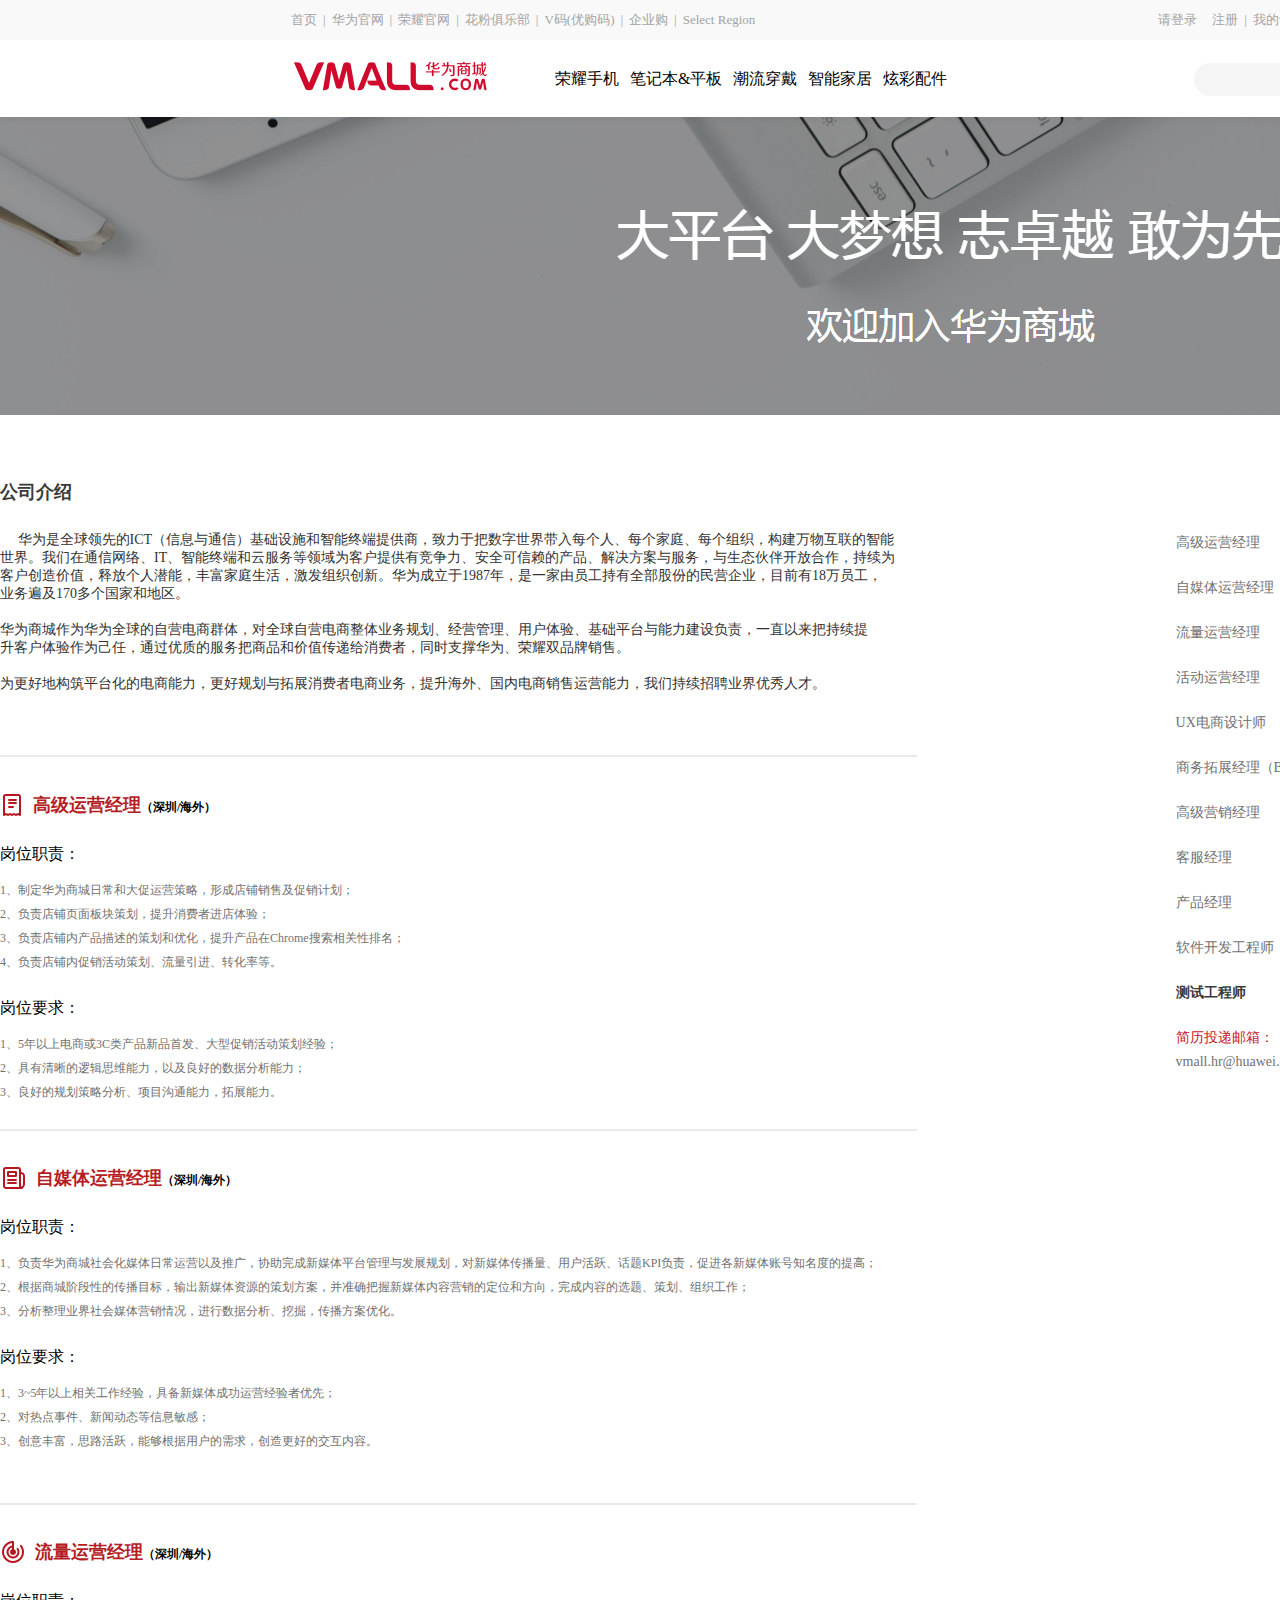
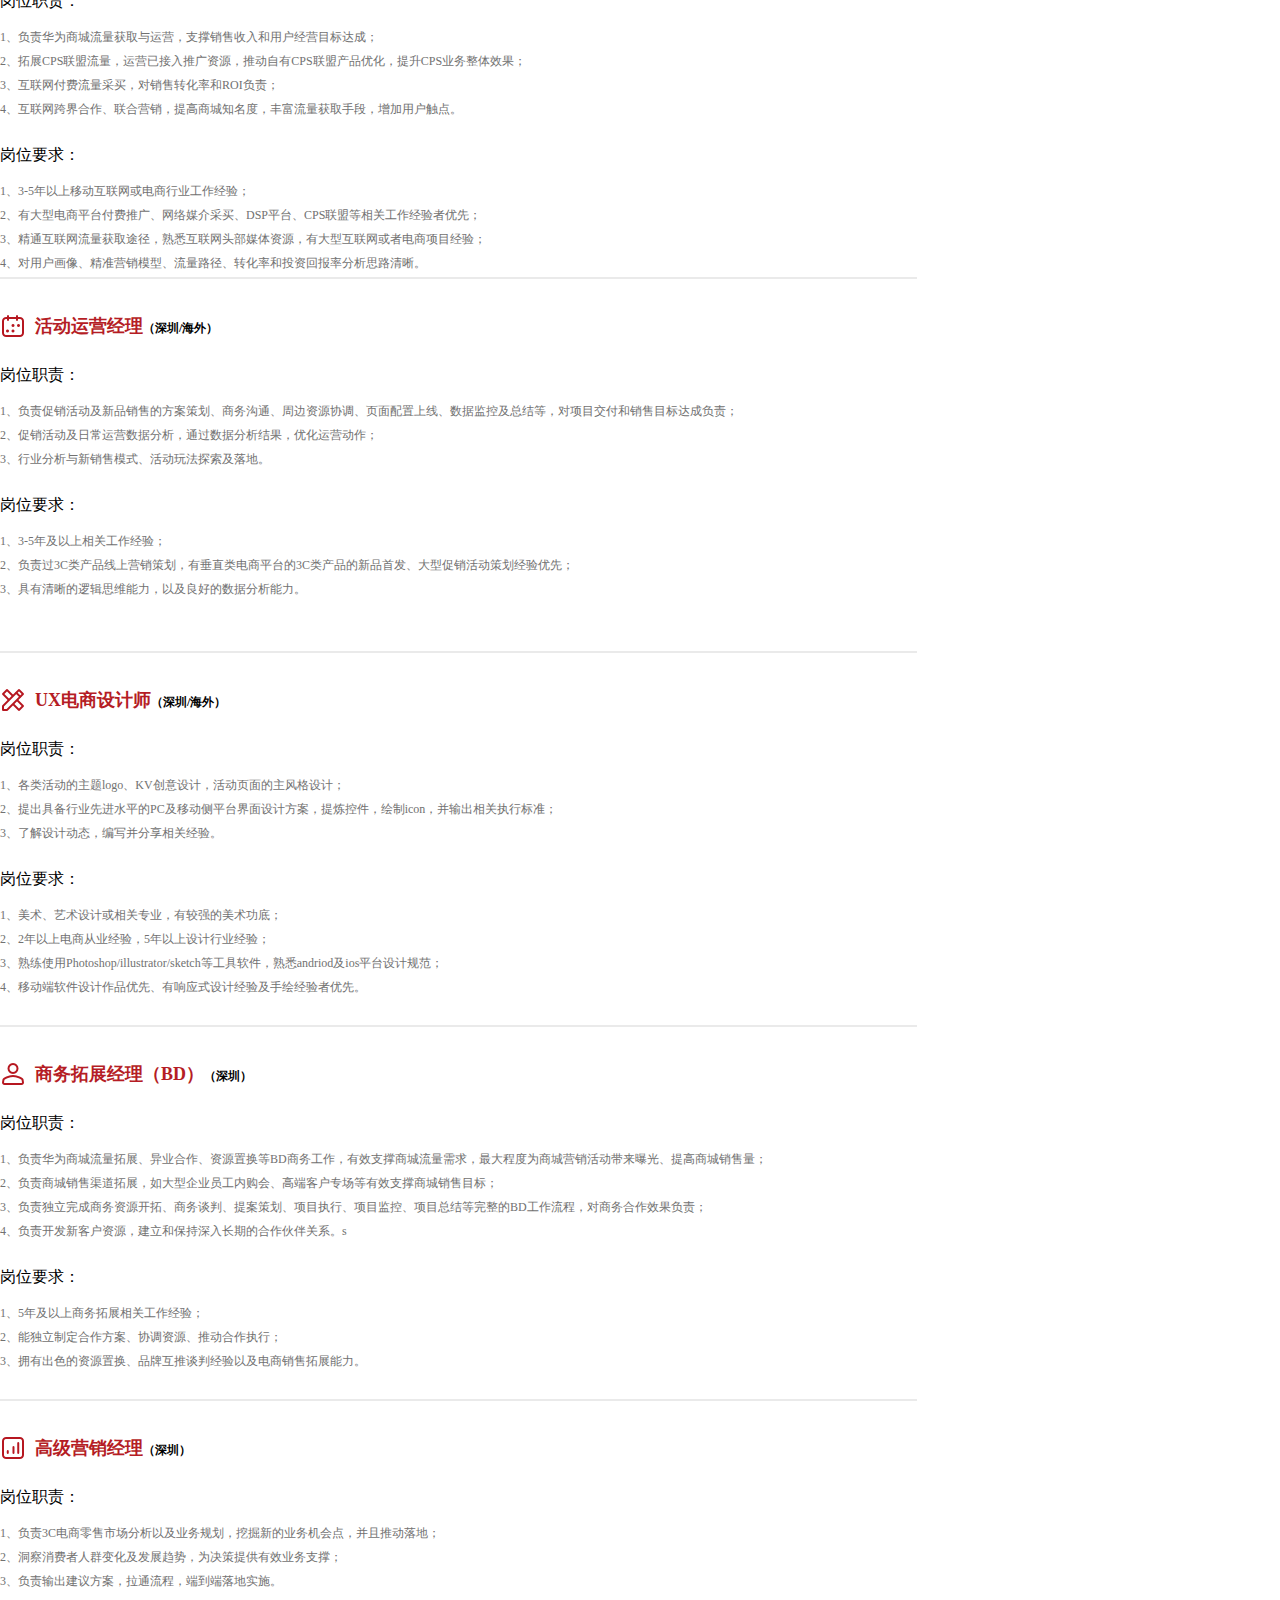
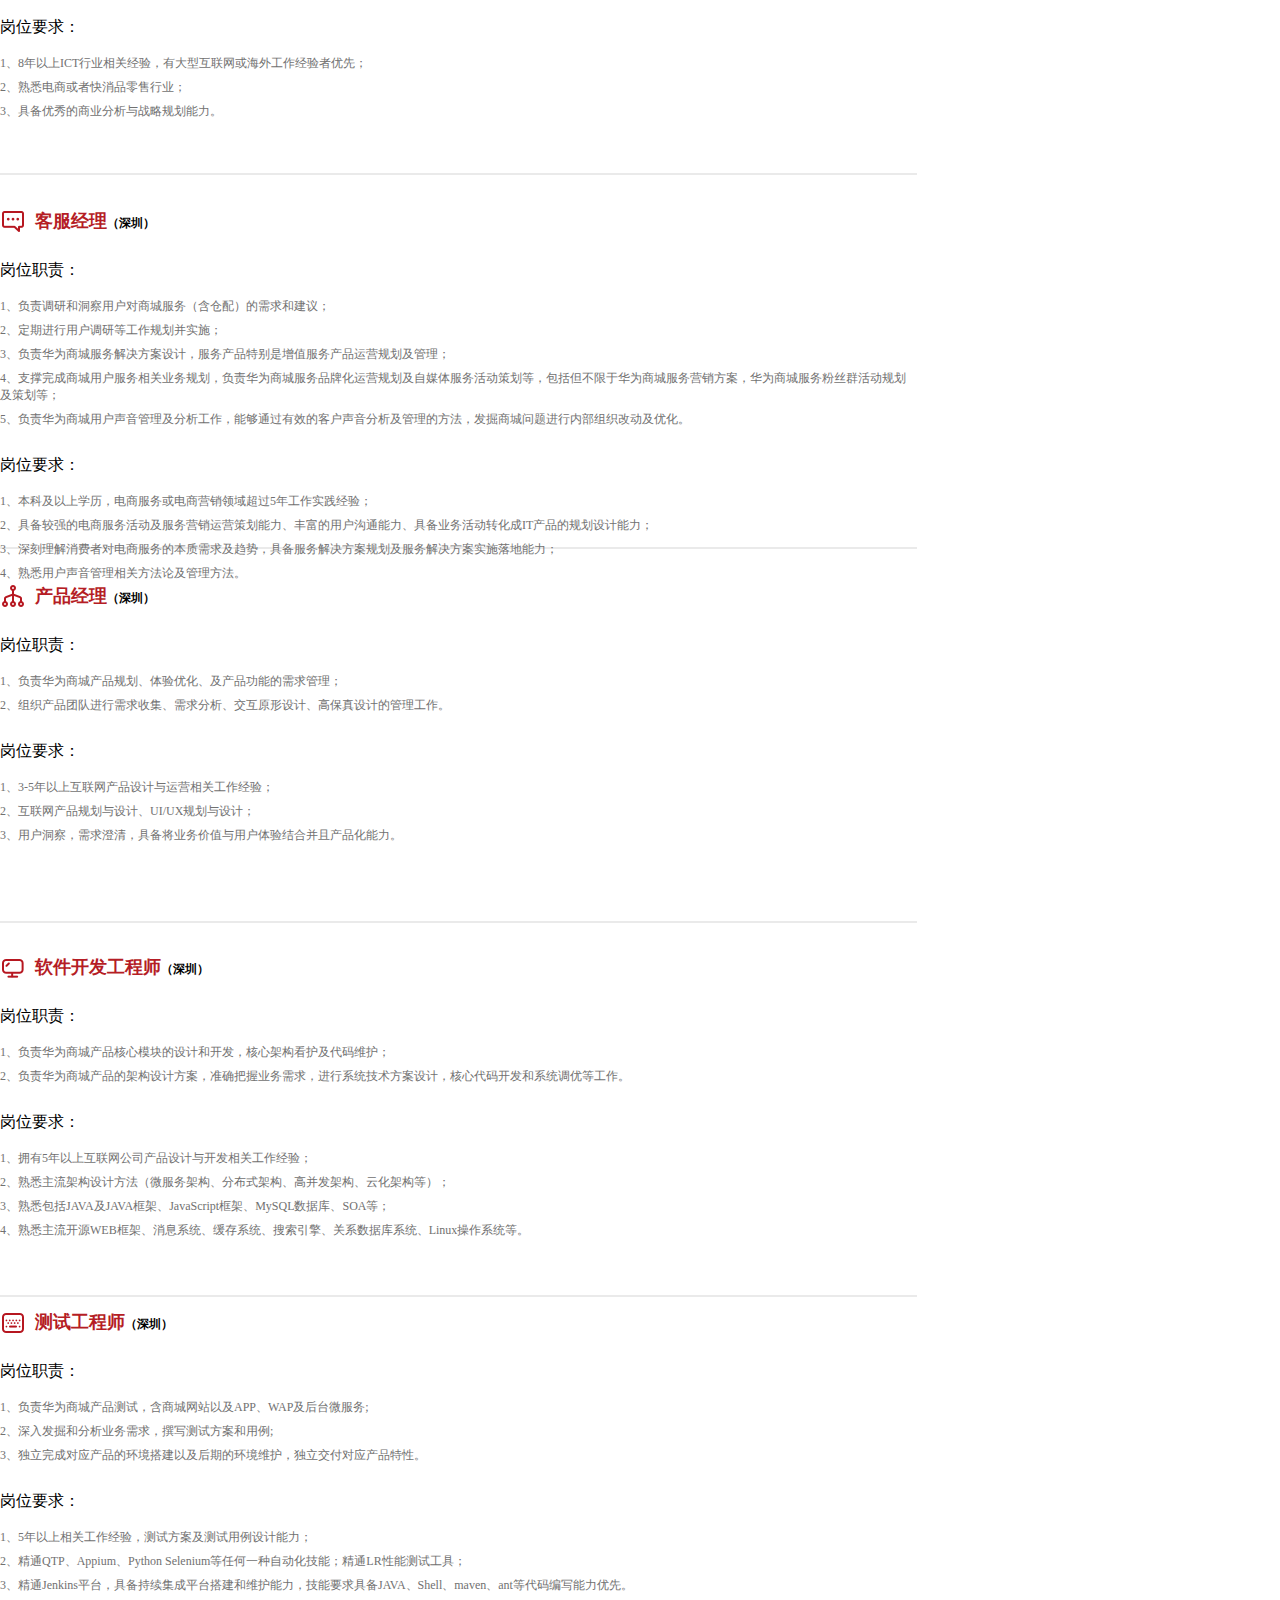
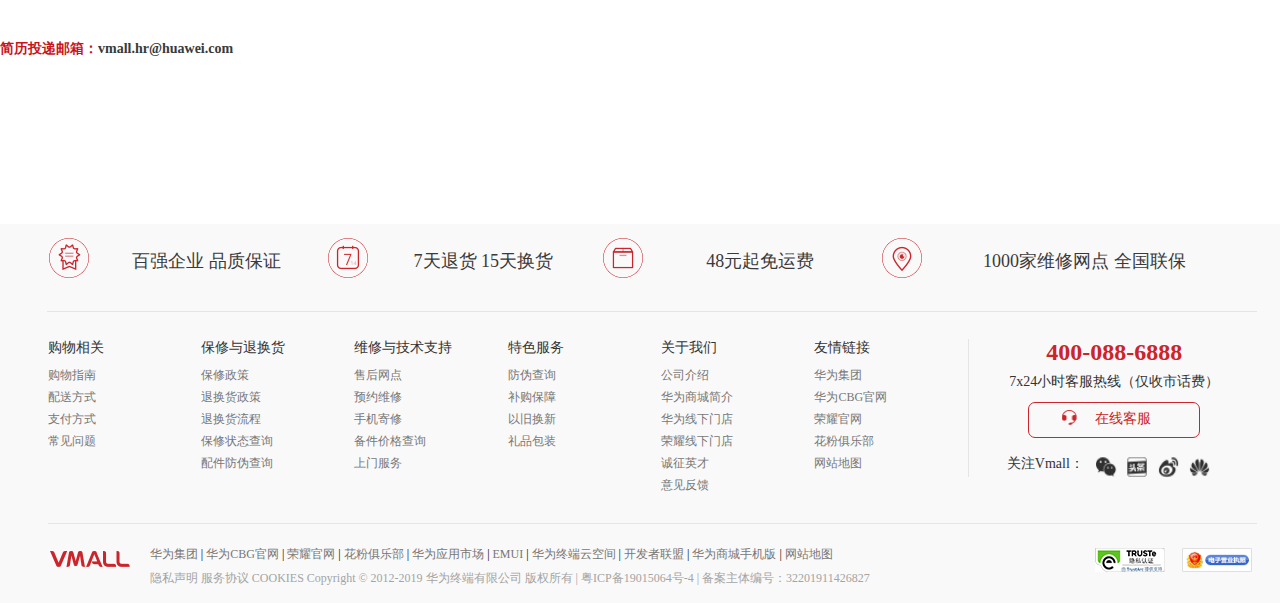
==== commit b2abc316: "11" ====
--- a/网页/czyc.html
+++ b/网页/czyc.html
@@ -1,279 +1,279 @@
-<!DOCTYPE html>
-<html>
-	<head>
-		<meta charset="UTF-8">
-		<title>荣耀专区-诚征英才</title>
-		<link rel="stylesheet" type="text/css" href="css/czyc.css"/>
-		<link rel="shortcut icon" href="https://www.vmall.com/favicon.ico" />
-	</head>
-	<body style="min-width: 100%;">
-		<div class="navTit_t" style="width: 100%;height: 40px;background: #f9f9f9;">
-			<ul class="ulTag_L">
-				
-			</ul>
-			<ul class="ulTag_R">
-			  	<div class="gw">
-			  		<a href="#" class="GO_r">
-			  			<img src="img/gouwulogo.png">
-						<li class="Go_t">购物车</li>
-			  		</a>
-				</div>
-			</ul>
-		</div>
-		<div style="width: 99.9%;height:74px;border: solid 1px white;">
-			<a href="#"><img class="nav_logo2" src="img/改标.png"></a>
-			<ul class="ul_navT">
-				
-			</ul>
-			<div class="nav_shou">
-				<input type="text" name="n" id="nav_ss" value="" />
-				<a href="#"><img src="img/搜索.png" class="img_sh"/></a>
-			</div>
-		</div>
-		<img src="img/主图123.png">
-		<div class="Ctetion_bx">
-		  <div class="ct_xbb">
-			<p class="ct_xbb1">高级运营经理</p>
-			<p class="ct_xbb1">自媒体运营经理</p>
-			<p class="ct_xbb1">流量运营经理</p>
-			<p class="ct_xbb1">活动运营经理</p>
-			<p class="ct_xbb1">UX电商设计师</p>
-			<p class="ct_xbb1">商务拓展经理（BD）</p>
-			<p class="ct_xbb1">高级营销经理</p>
-			<p class="ct_xbb1">客服经理</p>
-			<p class="ct_xbb1">产品经理</p>
-			<p class="ct_xbb1">软件开发工程师</p>
-			<p class="ct_xbb2"><strong>测试工程师</strong></p>
-			<p class="ct_xbb3">简历投递邮箱：</p>
-			<p class="ct_xbb33">vmall.hr@huawei.com</p>
-		  </div>
-		  <div class="ct_wzbj1">
-			<h2 class="ct_wz1">公司介绍</h2>
-			<p class="ct_wz2">&nbsp;&nbsp;&nbsp;&nbsp;&nbsp;华为是全球领先的ICT（信息与通信）基础设施和智能终端提供商，致力于把数字世界带入每个人、每个家庭、每个组织，构建万物互联的智能<br />世界。我们在通信网络、IT、智能终端和云服务等领域为客户提供有竞争力、安全可信赖的产品、解决方案与服务，与生态伙伴开放合作，持续为<br />客户创造价值，释放个人潜能，丰富家庭生活，激发组织创新。华为成立于1987年，是一家由员工持有全部股份的民营企业，目前有18万员工，<br />业务遍及170多个国家和地区。</p>
-			<br />
-			<p class="ct_wz3">华为商城作为华为全球的自营电商群体，对全球自营电商整体业务规划、经营管理、用户体验、基础平台与能力建设负责，一直以来把持续提<br />升客户体验作为己任，通过优质的服务把商品和价值传递给消费者，同时支撑华为、荣耀双品牌销售。</p>
-			<br />
-			<p class="ct_wz4">为更好地构筑平台化的电商能力，更好规划与拓展消费者电商业务，提升海外、国内电商销售运营能力，我们持续招聘业界优秀人才。</p>
-		  </div>
-		  <div class="ct_zw1">
-		  	<img src="img/标1.png" class="ct_zz1"><strong class="ct_zzz1">&nbsp;&nbsp;高级运营经理<small style="color: #000000;font-size: 12px;font-family: 幼圆;">（深圳/海外）</small></strong>
-		  	<p class="ct_xx1">岗位职责：</p>
-		  	<p class="ct_xxx1">1、制定华为商城日常和大促运营策略，形成店铺销售及促销计划；</p>
-		  	<p class="ct_xxx2">2、负责店铺页面板块策划，提升消费者进店体验；</p>
-		  	<p class="ct_xxx3">3、负责店铺内产品描述的策划和优化，提升产品在Chrome搜索相关性排名；</p>
-		  	<p class="ct_xxx4">4、负责店铺内促销活动策划、流量引进、转化率等。</p>
-		  	<p class="ct_xx1">岗位要求：</p>
-		  	<p class="ct_xxx1">1、5年以上电商或3C类产品新品首发、大型促销活动策划经验；</p>
-		  	<p class="ct_xxx2">2、具有清晰的逻辑思维能力，以及良好的数据分析能力；</p>
-		  	<p class="ct_xxx3">3、良好的规划策略分析、项目沟通能力，拓展能力。</p>
-		  </div>
-		  <div class="ct_zw1">
-		  	<img src="img/标2.png" class="ct_zz1"><strong class="ct_zzz1">&nbsp;&nbsp;自媒体运营经理<small style="color: #000000;font-size: 12px;font-family: 幼圆;">（深圳/海外）</small></strong>
-		  	<p class="ct_xx1">岗位职责：</p>
-		  	<p class="ct_xxx1">1、负责华为商城社会化媒体日常运营以及推广，协助完成新媒体平台管理与发展规划，对新媒体传播量、用户活跃、话题KPI负责，促进各新媒体账号知名度的提高；</p>
-		  	<p class="ct_xxx2">2、根据商城阶段性的传播目标，输出新媒体资源的策划方案，并准确把握新媒体内容营销的定位和方向，完成内容的选题、策划、组织工作；</p>
-		  	<p class="ct_xxx3">3、分析整理业界社会媒体营销情况，进行数据分析、挖掘，传播方案优化。</p>
-		  	<p class="ct_xx1">岗位要求：</p>
-		  	<p class="ct_xxx1">1、3~5年以上相关工作经验，具备新媒体成功运营经验者优先；</p>
-		  	<p class="ct_xxx2">2、对热点事件、新闻动态等信息敏感；</p>
-		  	<p class="ct_xxx3">3、创意丰富，思路活跃，能够根据用户的需求，创造更好的交互内容。</p>
-		  </div>
-		  <div class="ct_zw1">
-		  	<img src="img/标3.png" class="ct_zz1"><strong class="ct_zzz1">&nbsp;&nbsp;流量运营经理<small style="color: #000000;font-size: 12px;font-family: 幼圆;">（深圳/海外）</small></strong>
-		  	<p class="ct_xx1">岗位职责：</p>
-		  	<p class="ct_xxx1">1、负责华为商城流量获取与运营，支撑销售收入和用户经营目标达成；</p>
-		  	<p class="ct_xxx2">2、拓展CPS联盟流量，运营已接入推广资源，推动自有CPS联盟产品优化，提升CPS业务整体效果；</p>
-		  	<p class="ct_xxx3">3、互联网付费流量采买，对销售转化率和ROI负责；</p>
-		  	<p class="ct_xxx4">4、互联网跨界合作、联合营销，提高商城知名度，丰富流量获取手段，增加用户触点。</p>
-		  	<p class="ct_xx1">岗位要求：</p>
-		  	<p class="ct_xxx1">1、3-5年以上移动互联网或电商行业工作经验；</p>
-		  	<p class="ct_xxx2">2、有大型电商平台付费推广、网络媒介采买、DSP平台、CPS联盟等相关工作经验者优先；</p>
-		  	<p class="ct_xxx3">3、精通互联网流量获取途径，熟悉互联网头部媒体资源，有大型互联网或者电商项目经验；</p>
-		  	<p class="ct_xxx3">4、对用户画像、精准营销模型、流量路径、转化率和投资回报率分析思路清晰。</p>
-		  </div>
-		  <div class="ct_zw1">
-		  	<img src="img/标4.png" class="ct_zz1"><strong class="ct_zzz1">&nbsp;&nbsp;活动运营经理<small style="color: #000000;font-size: 12px;font-family: 幼圆;">（深圳/海外）</small></strong>
-		  	<p class="ct_xx1">岗位职责：</p>
-		  	<p class="ct_xxx1">1、负责促销活动及新品销售的方案策划、商务沟通、周边资源协调、页面配置上线、数据监控及总结等，对项目交付和销售目标达成负责；</p>
-		  	<p class="ct_xxx2">2、促销活动及日常运营数据分析，通过数据分析结果，优化运营动作；</p>
-		  	<p class="ct_xxx3">3、行业分析与新销售模式、活动玩法探索及落地。</p>
-		  	<p class="ct_xx1">岗位要求：</p>
-		  	<p class="ct_xxx1">1、3-5年及以上相关工作经验；</p>
-		  	<p class="ct_xxx2">2、负责过3C类产品线上营销策划，有垂直类电商平台的3C类产品的新品首发、大型促销活动策划经验优先；</p>
-		  	<p class="ct_xxx3">3、具有清晰的逻辑思维能力，以及良好的数据分析能力。</p>
-		  </div>
-		  <div class="ct_zw1">
-		  	<img src="img/标5.png" class="ct_zz1"><strong class="ct_zzz1">&nbsp;&nbsp;UX电商设计师<small style="color: #000000;font-size: 12px;font-family: 幼圆;">（深圳/海外）</small></strong>
-		  	<p class="ct_xx1">岗位职责：</p>
-		  	<p class="ct_xxx1">1、各类活动的主题logo、KV创意设计，活动页面的主风格设计；</p>
-		  	<p class="ct_xxx2">2、提出具备行业先进水平的PC及移动侧平台界面设计方案，提炼控件，绘制icon，并输出相关执行标准；</p>
-		  	<p class="ct_xxx3">3、了解设计动态，编写并分享相关经验。</p>
-		  	<p class="ct_xx1">岗位要求：</p>
-		  	<p class="ct_xxx1">1、美术、艺术设计或相关专业，有较强的美术功底；</p>
-		  	<p class="ct_xxx2">2、2年以上电商从业经验，5年以上设计行业经验；</p>
-		  	<p class="ct_xxx3">3、熟练使用Photoshop/illustrator/sketch等工具软件，熟悉andriod及ios平台设计规范；</p>
-		  	<p class="ct_xxx3">4、移动端软件设计作品优先、有响应式设计经验及手绘经验者优先。</p>
-		  </div>
-		  <div class="ct_zw1">
-		  	<img src="img/标6.png" class="ct_zz1"><strong class="ct_zzz1">&nbsp;&nbsp;商务拓展经理（BD）<small style="color: #000000;font-size: 12px;font-family: 幼圆;">（深圳）</small></strong>
-		  	<p class="ct_xx1">岗位职责：</p>
-		  	<p class="ct_xxx1">1、负责华为商城流量拓展、异业合作、资源置换等BD商务工作，有效支撑商城流量需求，最大程度为商城营销活动带来曝光、提高商城销售量；</p>
-		  	<p class="ct_xxx2">2、负责商城销售渠道拓展，如大型企业员工内购会、高端客户专场等有效支撑商城销售目标；</p>
-		  	<p class="ct_xxx3">3、负责独立完成商务资源开拓、商务谈判、提案策划、项目执行、项目监控、项目总结等完整的BD工作流程，对商务合作效果负责；</p>
-		  	<p class="ct_xxx4">4、负责开发新客户资源，建立和保持深入长期的合作伙伴关系。s</p>
-		  	<p class="ct_xx1">岗位要求：</p>
-		  	<p class="ct_xxx1">1、5年及以上商务拓展相关工作经验；</p>
-		  	<p class="ct_xxx2">2、能独立制定合作方案、协调资源、推动合作执行；</p>
-		  	<p class="ct_xxx3">3、拥有出色的资源置换、品牌互推谈判经验以及电商销售拓展能力。</p>
-		  </div>
-		  <div class="ct_zw1">
-		  	<img src="img/标7.png" class="ct_zz1"><strong class="ct_zzz1">&nbsp;&nbsp;高级营销经理<small style="color: #000000;font-size: 12px;font-family: 幼圆;">（深圳）</small></strong>
-		  	<p class="ct_xx1">岗位职责：</p>
-		  	<p class="ct_xxx1">1、负责3C电商零售市场分析以及业务规划，挖掘新的业务机会点，并且推动落地；</p>
-		  	<p class="ct_xxx2">2、洞察消费者人群变化及发展趋势，为决策提供有效业务支撑；</p>
-		  	<p class="ct_xxx3">3、负责输出建议方案，拉通流程，端到端落地实施。</p>
-		  	<p class="ct_xx1">岗位要求：</p>
-		  	<p class="ct_xxx1">1、8年以上ICT行业相关经验，有大型互联网或海外工作经验者优先；</p>
-		  	<p class="ct_xxx2">2、熟悉电商或者快消品零售行业；</p>
-		  	<p class="ct_xxx3">3、具备优秀的商业分析与战略规划能力。</p>
-		  </div>
-		  <div class="ct_zw1">
-		  	<img src="img/标8.png" class="ct_zz1"><strong class="ct_zzz1">&nbsp;&nbsp;客服经理<small style="color: #000000;font-size: 12px;font-family: 幼圆;">（深圳）</small></strong>
-		  	<p class="ct_xx1">岗位职责：</p>
-		  	<p class="ct_xxx1">1、负责调研和洞察用户对商城服务（含仓配）的需求和建议；</p>
-		  	<p class="ct_xxx2">2、定期进行用户调研等工作规划并实施；</p>
-		  	<p class="ct_xxx3">3、负责华为商城服务解决方案设计，服务产品特别是增值服务产品运营规划及管理；</p>
-		  	<p class="ct_xxx4">4、支撑完成商城用户服务相关业务规划，负责华为商城服务品牌化运营规划及自媒体服务活动策划等，包括但不限于华为商城服务营销方案，华为商城服务粉丝群活动规划及策划等；</p>
-		  	<p class="ct_xxx3">5、负责华为商城用户声音管理及分析工作，能够通过有效的客户声音分析及管理的方法，发掘商城问题进行内部组织改动及优化。</p>
-		  	<p class="ct_xx1">岗位要求：</p>
-		  	<p class="ct_xxx1">1、本科及以上学历，电商服务或电商营销领域超过5年工作实践经验；</p>
-		  	<p class="ct_xxx2">2、具备较强的电商服务活动及服务营销运营策划能力、丰富的用户沟通能力、具备业务活动转化成IT产品的规划设计能力；</p>
-		  	<p class="ct_xxx3">3、深刻理解消费者对电商服务的本质需求及趋势，具备服务解决方案规划及服务解决方案实施落地能力；</p>
-		  	<p class="ct_xxx3">4、熟悉用户声音管理相关方法论及管理方法。</p>
-		  </div>
-		  <div class="ct_zw1">
-		  	<img src="img/标9.png" class="ct_zz1"><strong class="ct_zzz1">&nbsp;&nbsp;产品经理<small style="color: #000000;font-size: 12px;font-family: 幼圆;">（深圳）</small></strong>
-		  	<p class="ct_xx1">岗位职责：</p>
-		  	<p class="ct_xxx1">1、负责华为商城产品规划、体验优化、及产品功能的需求管理；</p>
-		  	<p class="ct_xxx2">2、组织产品团队进行需求收集、需求分析、交互原形设计、高保真设计的管理工作。</p>
-		  	<p class="ct_xx1">岗位要求：</p>
-		  	<p class="ct_xxx1">1、3-5年以上互联网产品设计与运营相关工作经验；</p>
-		  	<p class="ct_xxx2">2、互联网产品规划与设计、UI/UX规划与设计；</p>
-		  	<p class="ct_xxx3">3、用户洞察，需求澄清，具备将业务价值与用户体验结合并且产品化能力。</p>
-		  </div>
-		  <div class="ct_zw1">
-		  	<img src="img/标10.png" class="ct_zz1"><strong class="ct_zzz1">&nbsp;&nbsp;软件开发工程师<small style="color: #000000;font-size: 12px;font-family: 幼圆;">（深圳）</small></strong>
-		  	<p class="ct_xx1">岗位职责：</p>
-		  	<p class="ct_xxx1">1、负责华为商城产品核心模块的设计和开发，核心架构看护及代码维护；</p>
-		  	<p class="ct_xxx2">2、负责华为商城产品的架构设计方案，准确把握业务需求，进行系统技术方案设计，核心代码开发和系统调优等工作。</p>
-		  	<p class="ct_xx1">岗位要求：</p>
-		  	<p class="ct_xxx1">1、拥有5年以上互联网公司产品设计与开发相关工作经验；</p>
-		  	<p class="ct_xxx2">2、熟悉主流架构设计方法（微服务架构、分布式架构、高并发架构、云化架构等）；</p>
-		  	<p class="ct_xxx3">3、熟悉包括JAVA及JAVA框架、JavaScript框架、MySQL数据库、SOA等；</p>
-		  	<p class="ct_xxx3">4、熟悉主流开源WEB框架、消息系统、缓存系统、搜索引擎、关系数据库系统、Linux操作系统等。</p>
-		  </div>
-		  <div class="ct_zw2">
-		  	<img src="img/标11.png" class="ct_zz1"><strong class="ct_zzz1">&nbsp;&nbsp;测试工程师<small style="color: #000000;font-size: 12px;font-family: 幼圆;">（深圳）</small></strong>
-		  	<p class="ct_xx1">岗位职责：</p>
-		  	<p class="ct_xxx1">1、负责华为商城产品测试，含商城网站以及APP、WAP及后台微服务;</p>
-		  	<p class="ct_xxx2">2、深入发掘和分析业务需求，撰写测试方案和用例;</p>
-		  	<p class="ct_xxx3">3、独立完成对应产品的环境搭建以及后期的环境维护，独立交付对应产品特性。</p>
-		  	<p class="ct_xx1">岗位要求：</p>
-		  	<p class="ct_xxx1">1、5年以上相关工作经验，测试方案及测试用例设计能力；</p>
-		  	<p class="ct_xxx2">2、精通QTP、Appium、Python Selenium等任何一种自动化技能；精通LR性能测试工具；</p>
-		  	<p class="ct_xxx3">3、精通Jenkins平台，具备持续集成平台搭建和维护能力，技能要求具备JAVA、Shell、maven、ant等代码编写能力优先。</p>
-		  </div>
-		  <div class="ct_jl">
-		  	<strong class="ct_jl1">简历投递邮箱：<strong style="color: #3A3A3A;">vmall.hr@huawei.com</strong></strong>
-		  </div>
-		<div class="Tail_bar">
-		<div class="Tail_in">
-			<ul class="Tail_top">
-				<li class="Tail_img1"><a href="#"><img src="img/尾部图1.png" class="Tail_i1"></a><a href="#">百强企业&nbsp;品质保证</a></li>
-				<li class="Tail_img2"><a href="#"><img src="img/尾部图2.png" class="Tail_i2"></a><a href="#">7天退货&nbsp;15天换货</a></li>
-				<li class="Tail_img3"><a href="#"><img src="img/尾部图3.png" class="Tail_i3"></a><a href="#">48元起免运费</a></li>
-				<li class="Tail_img4"><a href="#"><img src="img/尾部图4.png" class="Tail_i4"></a><a href="#">1000家维修网点&nbsp;全国联保</a></li>
-			</ul>
-			<div class="Tail_con">
-				<div class="Tail_ber1">
-					<p class="Tail_ctx1">购物相关</p>
-					<p class="Tail_ctx2"><a href="#">购物指南</a></p>
-					<p class="Tail_ctx3"><a href="#">配送方式</a></p>
-					<p class="Tail_ctx4"><a href="#">支付方式</a></p>
-					<p class="Tail_ctx5"><a href="#">常见问题</a></p>
-				</div>
-				<div class="Tail_ber2">
-					<p class="Tail_ctx6">保修与退换货</p>
-					<p class="Tail_ctx7"><a href="#">保修政策</a></p>
-					<p class="Tail_ctx8"><a href="#">退换货政策</a></p>
-					<p class="Tail_ctx9"><a href="#">退换货流程</a></p>
-					<p class="Tail_ctx10"><a href="#">保修状态查询</a></p>
-					<p class="Tail_ctx11"><a href="#">配件防伪查询</a></p>
-				</div>
-				<div class="Tail_ber3">
-					<p class="Tail_ctx12">维修与技术支持</p>
-					<p class="Tail_ctx13"><a href="#">售后网点</a></p>
-					<p class="Tail_ctx14"><a href="#">预约维修</a></p>
-					<p class="Tail_ctx15"><a href="#">手机寄修</a></p>
-					<p class="Tail_ctx16"><a href="#">备件价格查询</a></p>
-					<p class="Tail_ctx17"><a href="#">上门服务</a></p>
-				</div>
-				<div class="Tail_ber4">
-					<p class="Tail_ctx18">特色服务</p>
-					<p class="Tail_ctx19"><a href="#">防伪查询</a></p>
-					<p class="Tail_ctx20"><a href="#">补购保障</a></p>
-					<p class="Tail_ctx21"><a href="#">以旧换新</a></p>
-					<p class="Tail_ctx22"><a href="#">礼品包装</a></p>
-				</div>
-				<div class="Tail_ber5">
-					<p class="Tail_ctx23">关于我们</p>
-					<p class="Tail_ctx24"><a href="#">公司介绍</a></p>
-					<p class="Tail_ctx25"><a href="#">华为商城简介</a></p>
-					<p class="Tail_ctx26"><a href="#">华为线下门店</a></p>
-					<p class="Tail_ctx27"><a href="#">荣耀线下门店</a></p>
-					<p class="Tail_ctx28"><a href="#">诚征英才</a></p>
-					<p class="Tail_ctx29"><a href="#">意见反馈</a></p>
-				</div>
-				<div class="Tail_ber6">
-					<p class="Tail_ctx30">友情链接</p>
-					<p class="Tail_ctx31"><a href="#">华为集团</a></p>
-					<p class="Tail_ctx32"><a href="消费业务.html">华为CBG官网</a></p>
-					<p class="Tail_ctx33"><a href="#">荣耀官网</a></p>
-					<p class="Tail_ctx34"><a href="#">花粉俱乐部</a></p>
-					<p class="Tail_ctx35"><a href="#">网站地图</a></p>
-				</div>
-				<div class="Tail_ber7">
-					<p class="Tail_ctx36"><strong>400-088-6888</strong></p>
-					<p class="Tail_ctx37">7x24小时客服热线（仅收市话费）</p>
-					<p class="Tail_ctx38"><a href="#"><img src="img/客服图标.png">在线客服</a></p>
-					<ul class="Tail_ctx39">
-						<li class="xyj">关注Vmall：</li><li><a href="微信.html"><img src="img/尾部图5.png" id="weixin" class="xt1"></a></li><li><a href="#"><img src="img/尾部图6.png" class="xt2"></a></li><li><a href="#"><img src="img/尾部图7.png" class="xt3"></a></li><li><a href="#"><img src="img/尾部图8.png" class="xt4"></a></li>
-					</ul>
-				</div>
-			</div>
-			<div class="Tail_ber8">
-				<a href="#"><img src="img/尾logo.png" class="w_logo"></a>
-				<p class="w_z1"><a href="#">华为集团</a>&nbsp;|&nbsp;<a href="#">华为CBG官网</a>&nbsp;|&nbsp;<a href="#">荣耀官网</a>&nbsp;|&nbsp;<a href="#">花粉俱乐部</a>&nbsp;|&nbsp;<a href="#">华为应用市场</a>&nbsp;|&nbsp;<a href="#">EMUI</a>&nbsp;|&nbsp;<a href="#">华为终端云空间</a>&nbsp;|&nbsp;<a href="#">开发者联盟</a>&nbsp;|&nbsp;<a href="#">华为商城手机版</a>&nbsp;|&nbsp;<a href="#">网站地图</a></p>
-				<p class="w_z2"><a href="#">隐私声明</a>&nbsp;<a href="#">服务协议</a>&nbsp;<a href="#">COOKIES</a>&nbsp;Copyright&nbsp;©&nbsp;2012-2019&nbsp;华为终端有限公司&nbsp;版权所有&nbsp;|&nbsp;<a href="#">粤ICP备19015064号-4</a>&nbsp;|&nbsp;备案主体编号：32201911426827</p>
-				<a href="#"><img src="img/尾2.png" class="w_img2"></a><a href="#"><img src="img/尾1.png" class="w_img1"></a>
-			</div>
-		</div>
-	   </div>
-	</div>
-		<script type="text/javascript" src="js/jquery-2.1.0.js" ></script>
-		<script type="text/javascript" src="js/swiper.min.js" ></script>
-		<script type="text/javascript">
-			$.get("new_file.json",function(data){
-				$.each(data.navTit_L,function(i,v){
-					$("<a href='#' class='int_L'><li></li></a>").html(v).appendTo($(".ulTag_L"))
-				})
-				$.each(data.navTit_R,function(i,v){
-					$("<a href='登录页面.html' class='int_R'><li></li></a>").html(v).appendTo($(".ulTag_R"))
-				})
-				$.each(data.nav_T,function(i,v){
-					$("<a href='#' class='navhad_bor'><li></li></a>").html(v).appendTo($(".ul_navT"))
-				})
-			})
-		</script>
-	</body>
-</html>
+<!DOCTYPE html>
+<html>
+	<head>
+		<meta charset="UTF-8">
+		<title>荣耀专区-诚征英才</title>
+		<link rel="stylesheet" type="text/css" href="css/czyc.css"/>
+		<link rel="shortcut icon" href="https://www.vmall.com/favicon.ico" />
+	</head>
+	<body style="min-width: 100%;">
+		<div class="navTit_t" style="width: 100%;height: 40px;background: #f9f9f9;">
+			<ul class="ulTag_L">
+				
+			</ul>
+			<ul class="ulTag_R">
+			  	<div class="gw">
+			  		<a href="#" class="GO_r">
+			  			<img src="img/gouwulogo.png">
+						<li class="Go_t">购物车</li>
+			  		</a>
+				</div>
+			</ul>
+		</div>
+		<div style="width: 99.9%;height:74px;border: solid 1px white;">
+			<a href="#"><img class="nav_logo2" src="img/改标.png"></a>
+			<ul class="ul_navT">
+				
+			</ul>
+			<div class="nav_shou">
+				<input type="text" name="n" id="nav_ss" value="" />
+				<a href="#"><img src="img/搜索.png" class="img_sh"/></a>
+			</div>
+		</div>
+		<img src="img/主图123.png">
+		<div class="Ctetion_bx">
+		  <div class="ct_xbb">
+			<p class="ct_xbb1">高级运营经理</p>
+			<p class="ct_xbb1">自媒体运营经理</p>
+			<p class="ct_xbb1">流量运营经理</p>
+			<p class="ct_xbb1">活动运营经理</p>
+			<p class="ct_xbb1">UX电商设计师</p>
+			<p class="ct_xbb1">商务拓展经理（BD）</p>
+			<p class="ct_xbb1">高级营销经理</p>
+			<p class="ct_xbb1">客服经理</p>
+			<p class="ct_xbb1">产品经理</p>
+			<p class="ct_xbb1">软件开发工程师</p>
+			<p class="ct_xbb2"><strong>测试工程师</strong></p>
+			<p class="ct_xbb3">简历投递邮箱：</p>
+			<p class="ct_xbb33">vmall.hr@huawei.com</p>
+		  </div>
+		  <div class="ct_wzbj1">
+			<h2 class="ct_wz1">公司介绍</h2>
+			<p class="ct_wz2">&nbsp;&nbsp;&nbsp;&nbsp;&nbsp;华为是全球领先的ICT（信息与通信）基础设施和智能终端提供商，致力于把数字世界带入每个人、每个家庭、每个组织，构建万物互联的智能<br />世界。我们在通信网络、IT、智能终端和云服务等领域为客户提供有竞争力、安全可信赖的产品、解决方案与服务，与生态伙伴开放合作，持续为<br />客户创造价值，释放个人潜能，丰富家庭生活，激发组织创新。华为成立于1987年，是一家由员工持有全部股份的民营企业，目前有18万员工，<br />业务遍及170多个国家和地区。</p>
+			<br />
+			<p class="ct_wz3">华为商城作为华为全球的自营电商群体，对全球自营电商整体业务规划、经营管理、用户体验、基础平台与能力建设负责，一直以来把持续提<br />升客户体验作为己任，通过优质的服务把商品和价值传递给消费者，同时支撑华为、荣耀双品牌销售。</p>
+			<br />
+			<p class="ct_wz4">为更好地构筑平台化的电商能力，更好规划与拓展消费者电商业务，提升海外、国内电商销售运营能力，我们持续招聘业界优秀人才。</p>
+		  </div>
+		  <div class="ct_zw1">
+		  	<img src="img/标1.png" class="ct_zz1"><strong class="ct_zzz1">&nbsp;&nbsp;高级运营经理<small style="color: #000000;font-size: 12px;font-family: 幼圆;">（深圳/海外）</small></strong>
+		  	<p class="ct_xx1">岗位职责：</p>
+		  	<p class="ct_xxx1">1、制定华为商城日常和大促运营策略，形成店铺销售及促销计划；</p>
+		  	<p class="ct_xxx2">2、负责店铺页面板块策划，提升消费者进店体验；</p>
+		  	<p class="ct_xxx3">3、负责店铺内产品描述的策划和优化，提升产品在Chrome搜索相关性排名；</p>
+		  	<p class="ct_xxx4">4、负责店铺内促销活动策划、流量引进、转化率等。</p>
+		  	<p class="ct_xx1">岗位要求：</p>
+		  	<p class="ct_xxx1">1、5年以上电商或3C类产品新品首发、大型促销活动策划经验；</p>
+		  	<p class="ct_xxx2">2、具有清晰的逻辑思维能力，以及良好的数据分析能力；</p>
+		  	<p class="ct_xxx3">3、良好的规划策略分析、项目沟通能力，拓展能力。</p>
+		  </div>
+		  <div class="ct_zw1">
+		  	<img src="img/标2.png" class="ct_zz1"><strong class="ct_zzz1">&nbsp;&nbsp;自媒体运营经理<small style="color: #000000;font-size: 12px;font-family: 幼圆;">（深圳/海外）</small></strong>
+		  	<p class="ct_xx1">岗位职责：</p>
+		  	<p class="ct_xxx1">1、负责华为商城社会化媒体日常运营以及推广，协助完成新媒体平台管理与发展规划，对新媒体传播量、用户活跃、话题KPI负责，促进各新媒体账号知名度的提高；</p>
+		  	<p class="ct_xxx2">2、根据商城阶段性的传播目标，输出新媒体资源的策划方案，并准确把握新媒体内容营销的定位和方向，完成内容的选题、策划、组织工作；</p>
+		  	<p class="ct_xxx3">3、分析整理业界社会媒体营销情况，进行数据分析、挖掘，传播方案优化。</p>
+		  	<p class="ct_xx1">岗位要求：</p>
+		  	<p class="ct_xxx1">1、3~5年以上相关工作经验，具备新媒体成功运营经验者优先；</p>
+		  	<p class="ct_xxx2">2、对热点事件、新闻动态等信息敏感；</p>
+		  	<p class="ct_xxx3">3、创意丰富，思路活跃，能够根据用户的需求，创造更好的交互内容。</p>
+		  </div>
+		  <div class="ct_zw1">
+		  	<img src="img/标3.png" class="ct_zz1"><strong class="ct_zzz1">&nbsp;&nbsp;流量运营经理<small style="color: #000000;font-size: 12px;font-family: 幼圆;">（深圳/海外）</small></strong>
+		  	<p class="ct_xx1">岗位职责：</p>
+		  	<p class="ct_xxx1">1、负责华为商城流量获取与运营，支撑销售收入和用户经营目标达成；</p>
+		  	<p class="ct_xxx2">2、拓展CPS联盟流量，运营已接入推广资源，推动自有CPS联盟产品优化，提升CPS业务整体效果；</p>
+		  	<p class="ct_xxx3">3、互联网付费流量采买，对销售转化率和ROI负责；</p>
+		  	<p class="ct_xxx4">4、互联网跨界合作、联合营销，提高商城知名度，丰富流量获取手段，增加用户触点。</p>
+		  	<p class="ct_xx1">岗位要求：</p>
+		  	<p class="ct_xxx1">1、3-5年以上移动互联网或电商行业工作经验；</p>
+		  	<p class="ct_xxx2">2、有大型电商平台付费推广、网络媒介采买、DSP平台、CPS联盟等相关工作经验者优先；</p>
+		  	<p class="ct_xxx3">3、精通互联网流量获取途径，熟悉互联网头部媒体资源，有大型互联网或者电商项目经验；</p>
+		  	<p class="ct_xxx3">4、对用户画像、精准营销模型、流量路径、转化率和投资回报率分析思路清晰。</p>
+		  </div>
+		  <div class="ct_zw1">
+		  	<img src="img/标4.png" class="ct_zz1"><strong class="ct_zzz1">&nbsp;&nbsp;活动运营经理<small style="color: #000000;font-size: 12px;font-family: 幼圆;">（深圳/海外）</small></strong>
+		  	<p class="ct_xx1">岗位职责：</p>
+		  	<p class="ct_xxx1">1、负责促销活动及新品销售的方案策划、商务沟通、周边资源协调、页面配置上线、数据监控及总结等，对项目交付和销售目标达成负责；</p>
+		  	<p class="ct_xxx2">2、促销活动及日常运营数据分析，通过数据分析结果，优化运营动作；</p>
+		  	<p class="ct_xxx3">3、行业分析与新销售模式、活动玩法探索及落地。</p>
+		  	<p class="ct_xx1">岗位要求：</p>
+		  	<p class="ct_xxx1">1、3-5年及以上相关工作经验；</p>
+		  	<p class="ct_xxx2">2、负责过3C类产品线上营销策划，有垂直类电商平台的3C类产品的新品首发、大型促销活动策划经验优先；</p>
+		  	<p class="ct_xxx3">3、具有清晰的逻辑思维能力，以及良好的数据分析能力。</p>
+		  </div>
+		  <div class="ct_zw1">
+		  	<img src="img/标5.png" class="ct_zz1"><strong class="ct_zzz1">&nbsp;&nbsp;UX电商设计师<small style="color: #000000;font-size: 12px;font-family: 幼圆;">（深圳/海外）</small></strong>
+		  	<p class="ct_xx1">岗位职责：</p>
+		  	<p class="ct_xxx1">1、各类活动的主题logo、KV创意设计，活动页面的主风格设计；</p>
+		  	<p class="ct_xxx2">2、提出具备行业先进水平的PC及移动侧平台界面设计方案，提炼控件，绘制icon，并输出相关执行标准；</p>
+		  	<p class="ct_xxx3">3、了解设计动态，编写并分享相关经验。</p>
+		  	<p class="ct_xx1">岗位要求：</p>
+		  	<p class="ct_xxx1">1、美术、艺术设计或相关专业，有较强的美术功底；</p>
+		  	<p class="ct_xxx2">2、2年以上电商从业经验，5年以上设计行业经验；</p>
+		  	<p class="ct_xxx3">3、熟练使用Photoshop/illustrator/sketch等工具软件，熟悉andriod及ios平台设计规范；</p>
+		  	<p class="ct_xxx3">4、移动端软件设计作品优先、有响应式设计经验及手绘经验者优先。</p>
+		  </div>
+		  <div class="ct_zw1">
+		  	<img src="img/标6.png" class="ct_zz1"><strong class="ct_zzz1">&nbsp;&nbsp;商务拓展经理（BD）<small style="color: #000000;font-size: 12px;font-family: 幼圆;">（深圳）</small></strong>
+		  	<p class="ct_xx1">岗位职责：</p>
+		  	<p class="ct_xxx1">1、负责华为商城流量拓展、异业合作、资源置换等BD商务工作，有效支撑商城流量需求，最大程度为商城营销活动带来曝光、提高商城销售量；</p>
+		  	<p class="ct_xxx2">2、负责商城销售渠道拓展，如大型企业员工内购会、高端客户专场等有效支撑商城销售目标；</p>
+		  	<p class="ct_xxx3">3、负责独立完成商务资源开拓、商务谈判、提案策划、项目执行、项目监控、项目总结等完整的BD工作流程，对商务合作效果负责；</p>
+		  	<p class="ct_xxx4">4、负责开发新客户资源，建立和保持深入长期的合作伙伴关系。s</p>
+		  	<p class="ct_xx1">岗位要求：</p>
+		  	<p class="ct_xxx1">1、5年及以上商务拓展相关工作经验；</p>
+		  	<p class="ct_xxx2">2、能独立制定合作方案、协调资源、推动合作执行；</p>
+		  	<p class="ct_xxx3">3、拥有出色的资源置换、品牌互推谈判经验以及电商销售拓展能力。</p>
+		  </div>
+		  <div class="ct_zw1">
+		  	<img src="img/标7.png" class="ct_zz1"><strong class="ct_zzz1">&nbsp;&nbsp;高级营销经理<small style="color: #000000;font-size: 12px;font-family: 幼圆;">（深圳）</small></strong>
+		  	<p class="ct_xx1">岗位职责：</p>
+		  	<p class="ct_xxx1">1、负责3C电商零售市场分析以及业务规划，挖掘新的业务机会点，并且推动落地；</p>
+		  	<p class="ct_xxx2">2、洞察消费者人群变化及发展趋势，为决策提供有效业务支撑；</p>
+		  	<p class="ct_xxx3">3、负责输出建议方案，拉通流程，端到端落地实施。</p>
+		  	<p class="ct_xx1">岗位要求：</p>
+		  	<p class="ct_xxx1">1、8年以上ICT行业相关经验，有大型互联网或海外工作经验者优先；</p>
+		  	<p class="ct_xxx2">2、熟悉电商或者快消品零售行业；</p>
+		  	<p class="ct_xxx3">3、具备优秀的商业分析与战略规划能力。</p>
+		  </div>
+		  <div class="ct_zw1">
+		  	<img src="img/标8.png" class="ct_zz1"><strong class="ct_zzz1">&nbsp;&nbsp;客服经理<small style="color: #000000;font-size: 12px;font-family: 幼圆;">（深圳）</small></strong>
+		  	<p class="ct_xx1">岗位职责：</p>
+		  	<p class="ct_xxx1">1、负责调研和洞察用户对商城服务（含仓配）的需求和建议；</p>
+		  	<p class="ct_xxx2">2、定期进行用户调研等工作规划并实施；</p>
+		  	<p class="ct_xxx3">3、负责华为商城服务解决方案设计，服务产品特别是增值服务产品运营规划及管理；</p>
+		  	<p class="ct_xxx4">4、支撑完成商城用户服务相关业务规划，负责华为商城服务品牌化运营规划及自媒体服务活动策划等，包括但不限于华为商城服务营销方案，华为商城服务粉丝群活动规划及策划等；</p>
+		  	<p class="ct_xxx3">5、负责华为商城用户声音管理及分析工作，能够通过有效的客户声音分析及管理的方法，发掘商城问题进行内部组织改动及优化。</p>
+		  	<p class="ct_xx1">岗位要求：</p>
+		  	<p class="ct_xxx1">1、本科及以上学历，电商服务或电商营销领域超过5年工作实践经验；</p>
+		  	<p class="ct_xxx2">2、具备较强的电商服务活动及服务营销运营策划能力、丰富的用户沟通能力、具备业务活动转化成IT产品的规划设计能力；</p>
+		  	<p class="ct_xxx3">3、深刻理解消费者对电商服务的本质需求及趋势，具备服务解决方案规划及服务解决方案实施落地能力；</p>
+		  	<p class="ct_xxx3">4、熟悉用户声音管理相关方法论及管理方法。</p>
+		  </div>
+		  <div class="ct_zw1">
+		  	<img src="img/标9.png" class="ct_zz1"><strong class="ct_zzz1">&nbsp;&nbsp;产品经理<small style="color: #000000;font-size: 12px;font-family: 幼圆;">（深圳）</small></strong>
+		  	<p class="ct_xx1">岗位职责：</p>
+		  	<p class="ct_xxx1">1、负责华为商城产品规划、体验优化、及产品功能的需求管理；</p>
+		  	<p class="ct_xxx2">2、组织产品团队进行需求收集、需求分析、交互原形设计、高保真设计的管理工作。</p>
+		  	<p class="ct_xx1">岗位要求：</p>
+		  	<p class="ct_xxx1">1、3-5年以上互联网产品设计与运营相关工作经验；</p>
+		  	<p class="ct_xxx2">2、互联网产品规划与设计、UI/UX规划与设计；</p>
+		  	<p class="ct_xxx3">3、用户洞察，需求澄清，具备将业务价值与用户体验结合并且产品化能力。</p>
+		  </div>
+		  <div class="ct_zw1">
+		  	<img src="img/标10.png" class="ct_zz1"><strong class="ct_zzz1">&nbsp;&nbsp;软件开发工程师<small style="color: #000000;font-size: 12px;font-family: 幼圆;">（深圳）</small></strong>
+		  	<p class="ct_xx1">岗位职责：</p>
+		  	<p class="ct_xxx1">1、负责华为商城产品核心模块的设计和开发，核心架构看护及代码维护；</p>
+		  	<p class="ct_xxx2">2、负责华为商城产品的架构设计方案，准确把握业务需求，进行系统技术方案设计，核心代码开发和系统调优等工作。</p>
+		  	<p class="ct_xx1">岗位要求：</p>
+		  	<p class="ct_xxx1">1、拥有5年以上互联网公司产品设计与开发相关工作经验；</p>
+		  	<p class="ct_xxx2">2、熟悉主流架构设计方法（微服务架构、分布式架构、高并发架构、云化架构等）；</p>
+		  	<p class="ct_xxx3">3、熟悉包括JAVA及JAVA框架、JavaScript框架、MySQL数据库、SOA等；</p>
+		  	<p class="ct_xxx3">4、熟悉主流开源WEB框架、消息系统、缓存系统、搜索引擎、关系数据库系统、Linux操作系统等。</p>
+		  </div>
+		  <div class="ct_zw2">
+		  	<img src="img/标11.png" class="ct_zz1"><strong class="ct_zzz1">&nbsp;&nbsp;测试工程师<small style="color: #000000;font-size: 12px;font-family: 幼圆;">（深圳）</small></strong>
+		  	<p class="ct_xx1">岗位职责：</p>
+		  	<p class="ct_xxx1">1、负责华为商城产品测试，含商城网站以及APP、WAP及后台微服务;</p>
+		  	<p class="ct_xxx2">2、深入发掘和分析业务需求，撰写测试方案和用例;</p>
+		  	<p class="ct_xxx3">3、独立完成对应产品的环境搭建以及后期的环境维护，独立交付对应产品特性。</p>
+		  	<p class="ct_xx1">岗位要求：</p>
+		  	<p class="ct_xxx1">1、5年以上相关工作经验，测试方案及测试用例设计能力；</p>
+		  	<p class="ct_xxx2">2、精通QTP、Appium、Python Selenium等任何一种自动化技能；精通LR性能测试工具；</p>
+		  	<p class="ct_xxx3">3、精通Jenkins平台，具备持续集成平台搭建和维护能力，技能要求具备JAVA、Shell、maven、ant等代码编写能力优先。</p>
+		  </div>
+		  <div class="ct_jl">
+		  	<strong class="ct_jl1">简历投递邮箱：<strong style="color: #3A3A3A;">vmall.hr@huawei.com</strong></strong>
+		  </div>
+		<div class="Tail_bar">
+		<div class="Tail_in">
+			<ul class="Tail_top">
+				<li class="Tail_img1"><a href="#"><img src="img/尾部图1.png" class="Tail_i1"></a><a href="#">百强企业&nbsp;品质保证</a></li>
+				<li class="Tail_img2"><a href="#"><img src="img/尾部图2.png" class="Tail_i2"></a><a href="#">7天退货&nbsp;15天换货</a></li>
+				<li class="Tail_img3"><a href="#"><img src="img/尾部图3.png" class="Tail_i3"></a><a href="#">48元起免运费</a></li>
+				<li class="Tail_img4"><a href="#"><img src="img/尾部图4.png" class="Tail_i4"></a><a href="#">1000家维修网点&nbsp;全国联保</a></li>
+			</ul>
+			<div class="Tail_con">
+				<div class="Tail_ber1">
+					<p class="Tail_ctx1">购物相关</p>
+					<p class="Tail_ctx2"><a href="#">购物指南</a></p>
+					<p class="Tail_ctx3"><a href="#">配送方式</a></p>
+					<p class="Tail_ctx4"><a href="#">支付方式</a></p>
+					<p class="Tail_ctx5"><a href="#">常见问题</a></p>
+				</div>
+				<div class="Tail_ber2">
+					<p class="Tail_ctx6">保修与退换货</p>
+					<p class="Tail_ctx7"><a href="#">保修政策</a></p>
+					<p class="Tail_ctx8"><a href="#">退换货政策</a></p>
+					<p class="Tail_ctx9"><a href="#">退换货流程</a></p>
+					<p class="Tail_ctx10"><a href="#">保修状态查询</a></p>
+					<p class="Tail_ctx11"><a href="#">配件防伪查询</a></p>
+				</div>
+				<div class="Tail_ber3">
+					<p class="Tail_ctx12">维修与技术支持</p>
+					<p class="Tail_ctx13"><a href="#">售后网点</a></p>
+					<p class="Tail_ctx14"><a href="#">预约维修</a></p>
+					<p class="Tail_ctx15"><a href="#">手机寄修</a></p>
+					<p class="Tail_ctx16"><a href="#">备件价格查询</a></p>
+					<p class="Tail_ctx17"><a href="#">上门服务</a></p>
+				</div>
+				<div class="Tail_ber4">
+					<p class="Tail_ctx18">特色服务</p>
+					<p class="Tail_ctx19"><a href="#">防伪查询</a></p>
+					<p class="Tail_ctx20"><a href="#">补购保障</a></p>
+					<p class="Tail_ctx21"><a href="#">以旧换新</a></p>
+					<p class="Tail_ctx22"><a href="#">礼品包装</a></p>
+				</div>
+				<div class="Tail_ber5">
+					<p class="Tail_ctx23">关于我们</p>
+					<p class="Tail_ctx24"><a href="#">公司介绍</a></p>
+					<p class="Tail_ctx25"><a href="#">华为商城简介</a></p>
+					<p class="Tail_ctx26"><a href="#">华为线下门店</a></p>
+					<p class="Tail_ctx27"><a href="#">荣耀线下门店</a></p>
+					<p class="Tail_ctx28"><a href="#">诚征英才</a></p>
+					<p class="Tail_ctx29"><a href="#">意见反馈</a></p>
+				</div>
+				<div class="Tail_ber6">
+					<p class="Tail_ctx30">友情链接</p>
+					<p class="Tail_ctx31"><a href="#">华为集团</a></p>
+					<p class="Tail_ctx32"><a href="消费业务.html">华为CBG官网</a></p>
+					<p class="Tail_ctx33"><a href="#">荣耀官网</a></p>
+					<p class="Tail_ctx34"><a href="#">花粉俱乐部</a></p>
+					<p class="Tail_ctx35"><a href="#">网站地图</a></p>
+				</div>
+				<div class="Tail_ber7">
+					<p class="Tail_ctx36"><strong>400-088-6888</strong></p>
+					<p class="Tail_ctx37">7x24小时客服热线（仅收市话费）</p>
+					<p class="Tail_ctx38"><a href="#"><img src="img/客服图标.png">在线客服</a></p>
+					<ul class="Tail_ctx39">
+						<li class="xyj">关注Vmall：</li><li><a href="微信.html"><img src="img/尾部图5.png" id="weixin" class="xt1"></a></li><li><a href="#"><img src="img/尾部图6.png" class="xt2"></a></li><li><a href="#"><img src="img/尾部图7.png" class="xt3"></a></li><li><a href="#"><img src="img/尾部图8.png" class="xt4"></a></li>
+					</ul>
+				</div>
+			</div>
+			<div class="Tail_ber8">
+				<a href="#"><img src="img/尾logo.png" class="w_logo"></a>
+				<p class="w_z1"><a href="#">华为集团</a>&nbsp;|&nbsp;<a href="#">华为CBG官网</a>&nbsp;|&nbsp;<a href="#">荣耀官网</a>&nbsp;|&nbsp;<a href="#">花粉俱乐部</a>&nbsp;|&nbsp;<a href="#">华为应用市场</a>&nbsp;|&nbsp;<a href="#">EMUI</a>&nbsp;|&nbsp;<a href="#">华为终端云空间</a>&nbsp;|&nbsp;<a href="#">开发者联盟</a>&nbsp;|&nbsp;<a href="#">华为商城手机版</a>&nbsp;|&nbsp;<a href="#">网站地图</a></p>
+				<p class="w_z2"><a href="#">隐私声明</a>&nbsp;<a href="#">服务协议</a>&nbsp;<a href="#">COOKIES</a>&nbsp;Copyright&nbsp;©&nbsp;2012-2019&nbsp;华为终端有限公司&nbsp;版权所有&nbsp;|&nbsp;<a href="#">粤ICP备19015064号-4</a>&nbsp;|&nbsp;备案主体编号：32201911426827</p>
+				<a href="#"><img src="img/尾2.png" class="w_img2"></a><a href="#"><img src="img/尾1.png" class="w_img1"></a>
+			</div>
+		</div>
+	   </div>
+	</div>
+		<script type="text/javascript" src="js/jquery-2.1.0.js" ></script>
+		<script type="text/javascript" src="js/swiper.min.js" ></script>
+		<script type="text/javascript">
+			$.get("new_file.json",function(data){
+				$.each(data.navTit_L,function(i,v){
+					$("<a href='#' class='int_L'><li></li></a>").html(v).appendTo($(".ulTag_L"))
+				})
+				$.each(data.navTit_R,function(i,v){
+					$("<a href='登录页面.html' class='int_R'><li></li></a>").html(v).appendTo($(".ulTag_R"))
+				})
+				$.each(data.nav_T,function(i,v){
+					$("<a href='#' class='navhad_bor'><li></li></a>").html(v).appendTo($(".ul_navT"))
+				})
+			})
+		</script>
+	</body>
+</html>
--- a/网页/css/czyc.css
+++ b/网页/css/czyc.css
@@ -1,979 +1,979 @@
-*{
-	margin: 0;
-	padding: 0;
-}
-.ulTag_L{
-	width: 490px;
-	height: 40px;
-	border: solid 0px white;
-	font-size:13px;
-	color: #A4A4A4;
-	line-height: 40px;
-	margin-left: 288px;
-	float: left;
-}
-.ulTag_L li{
-	list-style: none;
-	padding: 3px;
-}
-.int_L:link{color: #A4A4A4;}
-.int_L:visited{color: #A4A4A4;}
-.int_L:active{color: #A4A4A4;}
-.int_L:hover{color: #AFEEEE;}
-.int_L{
-	text-decoration: none;
-	padding: 3px;
-}
-.ulTag_R{
-	width: 433px;
-	height: 40px;
-	border: solid 0px red;
-	font-size:13px;
-	color: #A4A4A4;
-	line-height: 40px;
-	position: absolute;
-	left: 1155px;
-}
-.ulTag_R li{
-	list-style: none;
-	padding: 3px;
-}
-.int_R:link{color: #A4A4A4;}
-.int_R:visited{color: #A4A4A4;}
-.int_R:active{color: #A4A4A4;}
-.int_R:hover{color: #AFEEEE;}
-.int_R{
-	text-decoration: none;
-	padding: 3px;
-}
-.gw{
-	width: 77px;
-	height: 40px;
-	border: solid 0px white;
-	float: right;
-}
-.Go_t{
-	width: 66px;
-	height: 34px;
-	border: solid 0px white;
-	margin-top: -55px;
-	margin-left: 26px;
-	background: #F2F2F2;
-}
-.GO_r:link{color: #CC9999;}
-.GO_r:visited{color: #CC9999;}
-.GO_r:active{color: #CC9999;}
-.GO_r:hover{color: #AFEEEE;}
-.GO_r{
-	text-decoration: none;
-}
-.nav_logo2{
-	float: left;
-	margin-left: 285px;
-}
-.ul_navT{
-	width: 510px;
-	height: 74px;
-	border: solid 1px white;
-	margin-left: 46px;
-	float: left;
-}
-/*.ul_navT li{
-	width: 100px;
-	height: 74px;
-	border: solid 1px white;
-	list-style: none;
-	line-height: 71px;
-	text-align: center;
-}*/
-.navhad_bor:link{
-	width: 100px;
-	color: black;
-	height: 74px;
-	border-bottom: solid 1px white;
-	list-style: none;
-	line-height: 73px;
-	text-align: center;
-	margin-left: 11px;}
-.navhad_bor:visited{
-	color: black;
-	width: 100px;
-	height: 74px;
-	border-bottom: solid 1px white;
-	list-style: none;
-	line-height: 73px;
-	text-align: center;
-	margin-left: 11px;}
-.navhad_bor:active{
-	color: black;
-	width: 100px;
-	height: 74px;
-	border-bottom: solid 1px white;
-	list-style: none;
-	line-height: 73px;
-	text-align: center;
-	margin-left: 11px;}
-.navhad_bor:hover{
-	color: #AFEEEE;
-	width: 100px;
-	height: 74px;
-	border-bottom: solid 7px #AFEEEE;
-	list-style: none;
-	line-height: 73px;
-	text-align: center;
-	margin-left: 11px;}
-.navhad_bor{
-	text-decoration: none;
-}
-#nav_ss{
-	width: 340px;
-	height: 33px;
-	border: solid 0px red;
-	border-radius: 20px;
-	background: #F5F5F5;
-	margin-top: 22px;
-	margin-left: 139px;
-	position: absolute;
-}
-.img_sh{
-	width: 34px;
-	height: 32px;
-	border: solid 0px #CC9999;
-	border-radius: 40px;
-	position: absolute;
-	left: 1507px;
-	top: 62.5px;
-}
-.Ctetion_bx{
-	width: 1307px;
-	height: 4555px;
-	border: solid 0px red;
-	margin: 0 auto;
-	margin-top: 61px;
-}
-.ct_wzbj1{
-	width: 917px;
-	height: 275px;
-	border-bottom: solid 2.7px #EAEAEA;
-}
-.ct_wz1{
-	font-size: 18px;
-	color: #3A3A3A;
-}
-.ct_wz2{
-	margin-top: 27px;
-	font-size: 14px;
-	color: #333333;
-}
-.ct_wz3{
-	font-size: 14px;
-	color: #333333;
-}
-.ct_wz4{
-	font-size: 14px;
-	color: #333333;
-}
-.ct_zw1{
-	width: 917px;
-	height: 345px;
-	border-bottom: solid 2.7px #EAEAEA;
-	margin-top: 27px;
-}
-.ct_zz1{
-	position: relative;
-	top: 7px;
-}
-.ct_zzz1{
-	font-size: 18px;
-	color: #B51D25;
-}
-.ct_xx1{
-	margin-top: 27px;
-	color: #000000;
-}
-.ct_xxx1{
-	margin-top: 17px;
-	font-size: 12px;
-	color: #717171;
-}
-.ct_xxx2{
-	margin-top: 7px;
-	font-size: 12px;
-	color: #717171;
-}
-.ct_xxx3{
-	margin-top: 7px;
-	font-size: 12px;
-	color: #717171;
-}
-.ct_xxx4{
-	margin-top: 7px;
-	font-size: 12px;
-	color: #717171;
-}
-.ct_jl1{
-	font-size: 14px;
-	color: #CA141D;
-}
-.ct_zw2{
-	width: 917px;
-	height: 335px;
-	border-bottom: solid 0px #EAEAEA;
-	margin-top: 7px;
-}
-.ct_xbb{
-	float: right;
-	margin-top: 27px;
-}
-.ct_xbb1{
-	font-size: 14px;
-	color: #717171;
-	margin-top: 27px;
-}
-.ct_xbb2{
-	font-size: 14px;
-	color: #3A3A3A;
-	margin-top: 27px;
-}
-.ct_xbb3{
-	font-size: 14px;
-	color: #CA141D;
-	margin-top: 27px;
-}
-.ct_xbb33{
-	font-size: 14px;
-	color: #717171;
-	margin-top: 7px;
-}
-.Tail_bar{
-	width: 1900px;
-	height: 379px;
-	background: #F9F9F9;
-	border: solid 0px red;
-	margin-top: 166px;
-	margin-left: -297.7px;
-}
-.Tail_in{
-	width: 1211px;
-	height: 379px;
-	border: solid 0px red;
-	margin: 0 auto;
-	background-color: #F9F9F9;
-}
-.Tail_top{
-	width: 1210px;
-	height: 87px;
-	border-bottom: solid 1px #E5E5E5;
-	list-style: none;
-}
-.Tail_img1{
-	width: 277px;
-	height: 86px;
-	border: solid 0px red;
-	float: left;
-	text-align: center;
-	font-size: 18px;
-	color: #333333;
-	margin-top: -1px;
-	line-height: 77px;
-}
-.Tail_img2{
-	width: 277px;
-	height: 86px;
-	border: solid 0px red;
-	float: left;
-	text-align: center;
-	font-size: 18px;
-	color: #333333;
-	margin-top: -1px;
-	line-height: 77px;
-}
-.Tail_img3{
-	width: 277px;
-	height: 86px;
-	border: solid 0px red;
-	float: left;
-	text-align: center;
-	font-size: 18px;
-	color: #333333;
-	margin-top: -1px;
-	line-height: 77px;
-}
-.Tail_img4{
-	width: 371px;
-	height: 86px;
-	border: solid 0px red;
-	float: left;
-	text-align: center;
-	font-size: 18px;
-	color: #333333;
-	margin-top: -1px;
-	line-height: 77px;
-}
-.Tail_i1{
-	position: relative;
-	left: -42px;
-	top: 12px;
-}
-.Tail_i2{
-	position: relative;
-	left: -45px;
-	top: 12px;
-}
-.Tail_i3{
-	position: relative;
-	left: -62px;
-	top: 12px;
-}
-.Tail_i4{
-	position: relative;
-	left: -60px;
-	top: 12px;
-}
-.Tail_img1 a:link{color: #3A3A3A;}
-.Tail_img1 a:visited{color: #3A3A3A;}
-.Tail_img1 a:active{color: #3A3A3A;}
-.Tail_img1 a:hover{color: #CC9999;}
-.Tail_img1 a{
-	text-decoration: none;
-}
-.Tail_img2 a:link{color: #3A3A3A;}
-.Tail_img2 a:visited{color: #3A3A3A;}
-.Tail_img2 a:active{color: #3A3A3A;}
-.Tail_img2 a:hover{color: #CC9999;}
-.Tail_img2 a{
-	text-decoration: none;
-}
-
-.Tail_img3 a:link{color: #3A3A3A;}
-.Tail_img3 a:visited{color: #3A3A3A;}
-.Tail_img3 a:active{color: #3A3A3A;}
-.Tail_img3 a:hover{color: #CC9999;}
-.Tail_img3 a{
-	text-decoration: none;
-}
-
-.Tail_img4 a:link{color: #3A3A3A;}
-.Tail_img4 a:visited{color: #3A3A3A;}
-.Tail_img4 a:active{color: #3A3A3A;}
-.Tail_img4 a:hover{color: #CC9999;}
-.Tail_img4 a{
-	text-decoration: none;
-}
-.Tail_con{
-	width: 1209px;
-	height: 211px;
-	border-bottom: solid 1px #E5E5E5;
-	margin: 0px auto;
-}
-.Tail_ber1{
-	width: 153.33px;
-	height: 177px;
-	border:solid 0px #AFEEEE;
-	float: left;
-	margin-top: 27px;
-}
-.Tail_ctx1{
-	width: 153.33px;
-	height: 28px;
-	border: solid 0px red;
-	font-size: 14px;
-	color: #333333;
-}
-.Tail_ctx2{
-	width: 153.33px;
-	height: 22px;
-	border: solid 0px red;
-	font-size: 12px;
-	color: #777777;
-}
-.Tail_ctx3{
-	width: 153.33px;
-	height: 22px;
-	border: solid 0px red;
-	font-size: 12px;
-	color: #777777;
-}
-.Tail_ctx4{
-	width: 153.33px;
-	height: 22px;
-	border: solid 0px red;
-	font-size: 12px;
-	color: #777777;
-}
-.Tail_ctx5{
-	width: 153.33px;
-	height: 22px;
-	border: solid 0px red;
-	font-size: 12px;
-	color: #777777;
-}
-.Tail_ber2{
-	width: 153.33px;
-	height: 177px;
-	border:solid 0px #AFEEEE;
-	float: left;
-	margin-top: 27px;
-}
-.Tail_ctx6{
-	width: 153.33px;
-	height: 28px;
-	border: solid 0px red;
-	font-size: 14px;
-	color: #333333;
-}
-.Tail_ctx7{
-	width: 153.33px;
-	height: 22px;
-	border: solid 0px red;
-	font-size: 12px;
-	color: #777777;
-}
-.Tail_ctx8{
-	width: 153.33px;
-	height: 22px;
-	border: solid 0px red;
-	font-size: 12px;
-	color: #777777;
-}
-.Tail_ctx9{
-	width: 153.33px;
-	height: 22px;
-	border: solid 0px red;
-	font-size: 12px;
-	color: #777777;
-}
-.Tail_ctx10{
-	width: 153.33px;
-	height: 22px;
-	border: solid 0px red;
-	font-size: 12px;
-	color: #777777;
-}
-.Tail_ctx11{
-	width: 153.33px;
-	height: 22px;
-	border: solid 0px red;
-	font-size: 12px;
-	color: #777777;
-}
-.Tail_ber3{
-	width: 153.33px;
-	height: 177px;
-	border:solid 0px #AFEEEE;
-	float: left;
-	margin-top: 27px;
-}
-.Tail_ctx12{
-	width: 153.33px;
-	height: 28px;
-	border: solid 0px red;
-	font-size: 14px;
-	color: #333333;
-}
-.Tail_ctx13{
-	width: 153.33px;
-	height: 22px;
-	border: solid 0px red;
-	font-size: 12px;
-	color: #777777;
-}
-.Tail_ctx14{
-	width: 153.33px;
-	height: 22px;
-	border: solid 0px red;
-	font-size: 12px;
-	color: #777777;
-}
-.Tail_ctx15{
-	width: 153.33px;
-	height: 22px;
-	border: solid 0px red;
-	font-size: 12px;
-	color: #777777;
-}
-.Tail_ctx16{
-	width: 153.33px;
-	height: 22px;
-	border: solid 0px red;
-	font-size: 12px;
-	color: #777777;
-}
-.Tail_ctx17{
-	width: 153.33px;
-	height: 22px;
-	border: solid 0px red;
-	font-size: 12px;
-	color: #777777;
-}
-.Tail_ber4{
-	width: 153.33px;
-	height: 177px;
-	border:solid 0px #AFEEEE;
-	float: left;
-	margin-top: 27px;
-}
-.Tail_ctx18{
-	width: 153.33px;
-	height: 28px;
-	border: solid 0px red;
-	font-size: 14px;
-	color: #333333;
-}
-.Tail_ctx19{
-	width: 153.33px;
-	height: 22px;
-	border: solid 0px red;
-	font-size: 12px;
-	color: #777777;
-}
-.Tail_ctx20{
-	width: 153.33px;
-	height: 22px;
-	border: solid 0px red;
-	font-size: 12px;
-	color: #777777;
-}
-.Tail_ctx21{
-	width: 153.33px;
-	height: 22px;
-	border: solid 0px red;
-	font-size: 12px;
-	color: #777777;
-}
-.Tail_ctx22{
-	width: 153.33px;
-	height: 22px;
-	border: solid 0px red;
-	font-size: 12px;
-	color: #777777;
-}
-.Tail_ber5{
-	width: 153.33px;
-	height: 177px;
-	border:solid 0px #AFEEEE;
-	float: left;
-	margin-top: 27px;
-}
-.Tail_ctx23{
-	width: 153.33px;
-	height: 28px;
-	border: solid 0px red;
-	font-size: 14px;
-	color: #333333;
-}
-.Tail_ctx24{
-	width: 153.33px;
-	height: 22px;
-	border: solid 0px red;
-	font-size: 12px;
-	color: #777777;
-}
-.Tail_ctx25{
-	width: 153.33px;
-	height: 22px;
-	border: solid 0px red;
-	font-size: 12px;
-	color: #777777;
-}
-.Tail_ctx26{
-	width: 153.33px;
-	height: 22px;
-	border: solid 0px red;
-	font-size: 12px;
-	color: #777777;
-}
-.Tail_ctx27{
-	width: 153.33px;
-	height: 22px;
-	border: solid 0px red;
-	font-size: 12px;
-	color: #777777;
-}
-.Tail_ctx28{
-	width: 153.33px;
-	height: 22px;
-	border: solid 0px red;
-	font-size: 12px;
-	color: #777777;
-}
-.Tail_ctx29{
-	width: 153.33px;
-	height: 22px;
-	border: solid 0px red;
-	font-size: 12px;
-	color: #777777;
-}
-.Tail_ber6{
-	width: 153.33px;
-	height: 177px;
-	border:solid 0px #AFEEEE;
-	float: left;
-	margin-top: 27px;
-}
-.Tail_ctx30{
-	width: 153.33px;
-	height: 28px;
-	border-right: solid 1px #E5E5E5;
-	font-size: 14px;
-	color: #333333;
-}
-.Tail_ctx31{
-	width: 153.33px;
-	height: 22px;
-	border-right: solid 1px #E5E5E5;
-	font-size: 12px;
-	color: #777777;
-}
-.Tail_ctx32{
-	width: 153.33px;
-	height: 22px;
-	border-right: solid 1px #E5E5E5;
-	font-size: 12px;
-	color: #777777;
-}
-.Tail_ctx33{
-	width: 153.33px;
-	height: 22px;
-	border-right: solid 1px #E5E5E5;
-	font-size: 12px;
-	color: #777777;
-}
-.Tail_ctx34{
-	width: 153.33px;
-	height: 22px;
-	border-right: solid 1px #E5E5E5;
-	font-size: 12px;
-	color: #777777;
-}
-.Tail_ctx35{
-	width: 153.33px;
-	height: 22px;
-	border-right: solid 1px #E5E5E5;
-	font-size: 12px;
-	color: #777777;
-}
-.Tail_ctx2 a:link{color: #777777;}
-.Tail_ctx2 a:visited{color: #777777;}
-.Tail_ctx2 a:active{color: #777777;}
-.Tail_ctx2 a:hover{color: #CC9999;}
-.Tail_ctx2 a{
-	text-decoration: none;
-}
-.Tail_ctx3 a:link{color: #777777;}
-.Tail_ctx3 a:visited{color: #777777;}
-.Tail_ctx3 a:active{color: #777777;}
-.Tail_ctx3 a:hover{color: #CC9999;}
-.Tail_ctx3 a{
-	text-decoration: none;
-}
-.Tail_ctx4 a:link{color: #777777;}
-.Tail_ctx4 a:visited{color: #777777;}
-.Tail_ctx4 a:active{color: #777777;}
-.Tail_ctx4 a:hover{color: #CC9999;}
-.Tail_ctx4 a{
-	text-decoration: none;
-}
-.Tail_ctx5 a:link{color: #777777;}
-.Tail_ctx5 a:visited{color: #777777;}
-.Tail_ctx5 a:active{color: #777777;}
-.Tail_ctx5 a:hover{color: #CC9999;}
-.Tail_ctx5 a{
-	text-decoration: none;
-}
-.Tail_ctx7 a:link{color: #777777;}
-.Tail_ctx7 a:visited{color: #777777;}
-.Tail_ctx7 a:active{color: #777777;}
-.Tail_ctx7 a:hover{color: #CC9999;}
-.Tail_ctx7 a{
-	text-decoration: none;
-}
-.Tail_ctx8 a:link{color: #777777;}
-.Tail_ctx8 a:visited{color: #777777;}
-.Tail_ctx8 a:active{color: #777777;}
-.Tail_ctx8 a:hover{color: #CC9999;}
-.Tail_ctx8 a{
-	text-decoration: none;
-}
-.Tail_ctx9 a:link{color: #777777;}
-.Tail_ctx9 a:visited{color: #777777;}
-.Tail_ctx9 a:active{color: #777777;}
-.Tail_ctx9 a:hover{color: #CC9999;}
-.Tail_ctx9 a{
-	text-decoration: none;
-}
-.Tail_ctx10 a:link{color: #777777;}
-.Tail_ctx10 a:visited{color: #777777;}
-.Tail_ctx10 a:active{color: #777777;}
-.Tail_ctx10 a:hover{color: #CC9999;}
-.Tail_ctx10 a{
-	text-decoration: none;
-}
-.Tail_ctx11 a:link{color: #777777;}
-.Tail_ctx11 a:visited{color: #777777;}
-.Tail_ctx11 a:active{color: #777777;}
-.Tail_ctx11 a:hover{color: #CC9999;}
-.Tail_ctx11 a{
-	text-decoration: none;
-}
-.Tail_ctx13 a:link{color: #777777;}
-.Tail_ctx13 a:visited{color: #777777;}
-.Tail_ctx13 a:active{color: #777777;}
-.Tail_ctx13 a:hover{color: #CC9999;}
-.Tail_ctx13 a{
-	text-decoration: none;
-}
-.Tail_ctx14 a:link{color: #777777;}
-.Tail_ctx14 a:visited{color: #777777;}
-.Tail_ctx14 a:active{color: #777777;}
-.Tail_ctx14 a:hover{color: #CC9999;}
-.Tail_ctx14 a{
-	text-decoration: none;
-}
-.Tail_ctx15 a:link{color: #777777;}
-.Tail_ctx15 a:visited{color: #777777;}
-.Tail_ctx15 a:active{color: #777777;}
-.Tail_ctx15 a:hover{color: #CC9999;}
-.Tail_ctx15 a{
-	text-decoration: none;
-}
-.Tail_ctx16 a:link{color: #777777;}
-.Tail_ctx16 a:visited{color: #777777;}
-.Tail_ctx16 a:active{color: #777777;}
-.Tail_ctx16 a:hover{color: #CC9999;}
-.Tail_ctx16 a{
-	text-decoration: none;
-}
-.Tail_ctx17 a:link{color: #777777;}
-.Tail_ctx17 a:visited{color: #777777;}
-.Tail_ctx17 a:active{color: #777777;}
-.Tail_ctx17 a:hover{color: #CC9999;}
-.Tail_ctx17 a{
-	text-decoration: none;
-}
-.Tail_ctx19 a:link{color: #777777;}
-.Tail_ctx19 a:visited{color: #777777;}
-.Tail_ctx19 a:active{color: #777777;}
-.Tail_ctx19 a:hover{color: #CC9999;}
-.Tail_ctx19 a{
-	text-decoration: none;
-}
-.Tail_ctx20 a:link{color: #777777;}
-.Tail_ctx20 a:visited{color: #777777;}
-.Tail_ctx20 a:active{color: #777777;}
-.Tail_ctx20 a:hover{color: #CC9999;}
-.Tail_ctx20 a{
-	text-decoration: none;
-}
-.Tail_ctx21 a:link{color: #777777;}
-.Tail_ctx21 a:visited{color: #777777;}
-.Tail_ctx21 a:active{color: #777777;}
-.Tail_ctx21 a:hover{color: #CC9999;}
-.Tail_ctx21 a{
-	text-decoration: none;
-}
-.Tail_ctx22 a:link{color: #777777;}
-.Tail_ctx22 a:visited{color: #777777;}
-.Tail_ctx22 a:active{color: #777777;}
-.Tail_ctx22 a:hover{color: #CC9999;}
-.Tail_ctx22 a{
-	text-decoration: none;
-}
-.Tail_ctx24 a:link{color: #777777;}
-.Tail_ctx24 a:visited{color: #777777;}
-.Tail_ctx24 a:active{color: #777777;}
-.Tail_ctx24 a:hover{color: #CC9999;}
-.Tail_ctx24 a{
-	text-decoration: none;
-}
-.Tail_ctx25 a:link{color: #777777;}
-.Tail_ctx25 a:visited{color: #777777;}
-.Tail_ctx25 a:active{color: #777777;}
-.Tail_ctx25 a:hover{color: #CC9999;}
-.Tail_ctx25 a{
-	text-decoration: none;
-}
-.Tail_ctx26 a:link{color: #777777;}
-.Tail_ctx26 a:visited{color: #777777;}
-.Tail_ctx26 a:active{color: #777777;}
-.Tail_ctx26 a:hover{color: #CC9999;}
-.Tail_ctx26 a{
-	text-decoration: none;
-}
-.Tail_ctx27 a:link{color: #777777;}
-.Tail_ctx27 a:visited{color: #777777;}
-.Tail_ctx27 a:active{color: #777777;}
-.Tail_ctx27 a:hover{color: #CC9999;}
-.Tail_ctx27 a{
-	text-decoration: none;
-}
-.Tail_ctx28 a:link{color: #777777;}
-.Tail_ctx28 a:visited{color: #777777;}
-.Tail_ctx28 a:active{color: #777777;}
-.Tail_ctx28 a:hover{color: #CC9999;}
-.Tail_ctx28 a{
-	text-decoration: none;
-}
-.Tail_ctx29 a:link{color: #777777;}
-.Tail_ctx29 a:visited{color: #777777;}
-.Tail_ctx29 a:active{color: #777777;}
-.Tail_ctx29 a:hover{color: #CC9999;}
-.Tail_ctx29 a{
-	text-decoration: none;
-}
-.Tail_ctx31 a:link{color: #777777;}
-.Tail_ctx31 a:visited{color: #777777;}
-.Tail_ctx31 a:active{color: #777777;}
-.Tail_ctx31 a:hover{color: #CC9999;}
-.Tail_ctx31 a{
-	text-decoration: none;
-}
-.Tail_ctx32 a:link{color: #777777;}
-.Tail_ctx32 a:visited{color: #777777;}
-.Tail_ctx32 a:active{color: #777777;}
-.Tail_ctx32 a:hover{color: #CC9999;}
-.Tail_ctx32 a{
-	text-decoration: none;
-}
-.Tail_ctx33 a:link{color: #777777;}
-.Tail_ctx33 a:visited{color: #777777;}
-.Tail_ctx33 a:active{color: #777777;}
-.Tail_ctx33 a:hover{color: #CC9999;}
-.Tail_ctx33 a{
-	text-decoration: none;
-}
-.Tail_ctx34 a:link{color: #777777;}
-.Tail_ctx34 a:visited{color: #777777;}
-.Tail_ctx34 a:active{color: #777777;}
-.Tail_ctx34 a:hover{color: #CC9999;}
-.Tail_ctx34 a{
-	text-decoration: none;
-}
-.Tail_ctx35 a:link{color: #777777;}
-.Tail_ctx35 a:visited{color: #777777;}
-.Tail_ctx35 a:active{color: #777777;}
-.Tail_ctx35 a:hover{color: #CC9999;}
-.Tail_ctx35 a{
-	text-decoration: none;
-}
-.Tail_ber7{
-	width: 279px;
-	height: 160px;
-	border:solid 0px #AFEEEE;
-	float: left;
-	margin-top: 27px;
-	margin-left: 7px;
-}
-.Tail_ctx36{
-	font-size: 24px;
-	color: #CB242B;
-	text-align: center;
-}
-.Tail_ctx37{
-	font-size: 14px;
-	color: #333333;
-	text-align: center;
-	margin-top: 7px;
-}
-.Tail_ctx38{
-	width: 170px;
-	height: 34px;
-	border: solid 1px #CB242B;
-	border-radius: 7px;
-	color: #CB242B;
-	font-size: 14px;
-	text-align: center;
-	line-height: 31px;
-	margin: 0px auto;
-	margin-top: 11px;
-}
-.Tail_ctx38 img{
-	width: 17px;
-	height: 17px;
-	position: relative;
-	left: -17px;
-	top: 3px;
-}
-.Tail_ctx38 a:link{color: #CB242B;}
-.Tail_ctx38 a:visited{color: #CB242B;}
-.Tail_ctx38 a:active{color: #CB242B;}
-.Tail_ctx38 a:hover{color: #CB242B;}
-.Tail_ctx38 a{
-	text-decoration: none;
-}
-.Tail_ctx39{
-	color: #333333;
-	font-size: 14px;
-	margin-top: 17px;
-	margin-left: 32px;
-	list-style: none;
-}
-.xt1{
-	width: 24px;
-	height: 24px;
-	float: left;
-	margin-left: 7px;
-}
-.xt2{
-	width: 24px;
-	height: 24px;
-	float: left;
-	margin-left: 7px;
-}
-.xt3{
-	width: 24px;
-	height: 24px;
-	float: left;
-	margin-left: 7px;
-}
-.xt4{
-	width: 24px;
-	height: 24px;
-	float: left;
-	margin-left: 7px;
-}
-.xyj{
-	width: 80px;
-	height: 21px;
-	float: left;
-}
-.w_logo{
-	margin-top: 23.7px;
-	float: left;
-}
-.w_z1{
-	float: left;
-	font-size: 12px;
-	margin-top: 22px;
-	margin-left: 17px;
-}
-.w_z2{
-	float: left;
-	font-size: 12px;
-	margin-left: 17px;
-	margin-top: 7px;
-	color: #A4A4A4;
-}
-.w_img1{
-	float: right;
-	margin-top: -17px;
-}
-.w_img2{
-	float: right;
-	margin-top: -18px;
-	margin-left: 12px;
-}
-.w_z1 a:link{color: #777777;}
-.w_z1 a:visited{color: #777777;}
-.w_z1 a:active{color: #777777;}
-.w_z1 a:hover{color: #CC9999;}
-.w_z1 a{
-	text-decoration: none;
-}
-.w_z2 a:link{color: #A4A4A4;}
-.w_z2 a:visited{color: #A4A4A4;}
-.w_z2 a:active{color: #A4A4A4;}
-.w_z2 a:hover{color: #CC9999;}
-.w_z2 a{
-	text-decoration: none;
-}
+*{
+	margin: 0;
+	padding: 0;
+}
+.ulTag_L{
+	width: 490px;
+	height: 40px;
+	border: solid 0px white;
+	font-size:13px;
+	color: #A4A4A4;
+	line-height: 40px;
+	margin-left: 288px;
+	float: left;
+}
+.ulTag_L li{
+	list-style: none;
+	padding: 3px;
+}
+.int_L:link{color: #A4A4A4;}
+.int_L:visited{color: #A4A4A4;}
+.int_L:active{color: #A4A4A4;}
+.int_L:hover{color: #AFEEEE;}
+.int_L{
+	text-decoration: none;
+	padding: 3px;
+}
+.ulTag_R{
+	width: 433px;
+	height: 40px;
+	border: solid 0px red;
+	font-size:13px;
+	color: #A4A4A4;
+	line-height: 40px;
+	position: absolute;
+	left: 1155px;
+}
+.ulTag_R li{
+	list-style: none;
+	padding: 3px;
+}
+.int_R:link{color: #A4A4A4;}
+.int_R:visited{color: #A4A4A4;}
+.int_R:active{color: #A4A4A4;}
+.int_R:hover{color: #AFEEEE;}
+.int_R{
+	text-decoration: none;
+	padding: 3px;
+}
+.gw{
+	width: 77px;
+	height: 40px;
+	border: solid 0px white;
+	float: right;
+}
+.Go_t{
+	width: 66px;
+	height: 34px;
+	border: solid 0px white;
+	margin-top: -55px;
+	margin-left: 26px;
+	background: #F2F2F2;
+}
+.GO_r:link{color: #CC9999;}
+.GO_r:visited{color: #CC9999;}
+.GO_r:active{color: #CC9999;}
+.GO_r:hover{color: #AFEEEE;}
+.GO_r{
+	text-decoration: none;
+}
+.nav_logo2{
+	float: left;
+	margin-left: 285px;
+}
+.ul_navT{
+	width: 510px;
+	height: 74px;
+	border: solid 1px white;
+	margin-left: 46px;
+	float: left;
+}
+/*.ul_navT li{
+	width: 100px;
+	height: 74px;
+	border: solid 1px white;
+	list-style: none;
+	line-height: 71px;
+	text-align: center;
+}*/
+.navhad_bor:link{
+	width: 100px;
+	color: black;
+	height: 74px;
+	border-bottom: solid 1px white;
+	list-style: none;
+	line-height: 73px;
+	text-align: center;
+	margin-left: 11px;}
+.navhad_bor:visited{
+	color: black;
+	width: 100px;
+	height: 74px;
+	border-bottom: solid 1px white;
+	list-style: none;
+	line-height: 73px;
+	text-align: center;
+	margin-left: 11px;}
+.navhad_bor:active{
+	color: black;
+	width: 100px;
+	height: 74px;
+	border-bottom: solid 1px white;
+	list-style: none;
+	line-height: 73px;
+	text-align: center;
+	margin-left: 11px;}
+.navhad_bor:hover{
+	color: #AFEEEE;
+	width: 100px;
+	height: 74px;
+	border-bottom: solid 7px #AFEEEE;
+	list-style: none;
+	line-height: 73px;
+	text-align: center;
+	margin-left: 11px;}
+.navhad_bor{
+	text-decoration: none;
+}
+#nav_ss{
+	width: 340px;
+	height: 33px;
+	border: solid 0px red;
+	border-radius: 20px;
+	background: #F5F5F5;
+	margin-top: 22px;
+	margin-left: 139px;
+	position: absolute;
+}
+.img_sh{
+	width: 34px;
+	height: 32px;
+	border: solid 0px #CC9999;
+	border-radius: 40px;
+	position: absolute;
+	left: 1507px;
+	top: 62.5px;
+}
+.Ctetion_bx{
+	width: 1307px;
+	height: 4555px;
+	border: solid 0px red;
+	margin: 0 auto;
+	margin-top: 61px;
+}
+.ct_wzbj1{
+	width: 917px;
+	height: 275px;
+	border-bottom: solid 2.7px #EAEAEA;
+}
+.ct_wz1{
+	font-size: 18px;
+	color: #3A3A3A;
+}
+.ct_wz2{
+	margin-top: 27px;
+	font-size: 14px;
+	color: #333333;
+}
+.ct_wz3{
+	font-size: 14px;
+	color: #333333;
+}
+.ct_wz4{
+	font-size: 14px;
+	color: #333333;
+}
+.ct_zw1{
+	width: 917px;
+	height: 345px;
+	border-bottom: solid 2.7px #EAEAEA;
+	margin-top: 27px;
+}
+.ct_zz1{
+	position: relative;
+	top: 7px;
+}
+.ct_zzz1{
+	font-size: 18px;
+	color: #B51D25;
+}
+.ct_xx1{
+	margin-top: 27px;
+	color: #000000;
+}
+.ct_xxx1{
+	margin-top: 17px;
+	font-size: 12px;
+	color: #717171;
+}
+.ct_xxx2{
+	margin-top: 7px;
+	font-size: 12px;
+	color: #717171;
+}
+.ct_xxx3{
+	margin-top: 7px;
+	font-size: 12px;
+	color: #717171;
+}
+.ct_xxx4{
+	margin-top: 7px;
+	font-size: 12px;
+	color: #717171;
+}
+.ct_jl1{
+	font-size: 14px;
+	color: #CA141D;
+}
+.ct_zw2{
+	width: 917px;
+	height: 335px;
+	border-bottom: solid 0px #EAEAEA;
+	margin-top: 7px;
+}
+.ct_xbb{
+	float: right;
+	margin-top: 27px;
+}
+.ct_xbb1{
+	font-size: 14px;
+	color: #717171;
+	margin-top: 27px;
+}
+.ct_xbb2{
+	font-size: 14px;
+	color: #3A3A3A;
+	margin-top: 27px;
+}
+.ct_xbb3{
+	font-size: 14px;
+	color: #CA141D;
+	margin-top: 27px;
+}
+.ct_xbb33{
+	font-size: 14px;
+	color: #717171;
+	margin-top: 7px;
+}
+.Tail_bar{
+	width: 1900px;
+	height: 379px;
+	background: #F9F9F9;
+	border: solid 0px red;
+	margin-top: 166px;
+	margin-left: -297.7px;
+}
+.Tail_in{
+	width: 1211px;
+	height: 379px;
+	border: solid 0px red;
+	margin: 0 auto;
+	background-color: #F9F9F9;
+}
+.Tail_top{
+	width: 1210px;
+	height: 87px;
+	border-bottom: solid 1px #E5E5E5;
+	list-style: none;
+}
+.Tail_img1{
+	width: 277px;
+	height: 86px;
+	border: solid 0px red;
+	float: left;
+	text-align: center;
+	font-size: 18px;
+	color: #333333;
+	margin-top: -1px;
+	line-height: 77px;
+}
+.Tail_img2{
+	width: 277px;
+	height: 86px;
+	border: solid 0px red;
+	float: left;
+	text-align: center;
+	font-size: 18px;
+	color: #333333;
+	margin-top: -1px;
+	line-height: 77px;
+}
+.Tail_img3{
+	width: 277px;
+	height: 86px;
+	border: solid 0px red;
+	float: left;
+	text-align: center;
+	font-size: 18px;
+	color: #333333;
+	margin-top: -1px;
+	line-height: 77px;
+}
+.Tail_img4{
+	width: 371px;
+	height: 86px;
+	border: solid 0px red;
+	float: left;
+	text-align: center;
+	font-size: 18px;
+	color: #333333;
+	margin-top: -1px;
+	line-height: 77px;
+}
+.Tail_i1{
+	position: relative;
+	left: -42px;
+	top: 12px;
+}
+.Tail_i2{
+	position: relative;
+	left: -45px;
+	top: 12px;
+}
+.Tail_i3{
+	position: relative;
+	left: -62px;
+	top: 12px;
+}
+.Tail_i4{
+	position: relative;
+	left: -60px;
+	top: 12px;
+}
+.Tail_img1 a:link{color: #3A3A3A;}
+.Tail_img1 a:visited{color: #3A3A3A;}
+.Tail_img1 a:active{color: #3A3A3A;}
+.Tail_img1 a:hover{color: #CC9999;}
+.Tail_img1 a{
+	text-decoration: none;
+}
+.Tail_img2 a:link{color: #3A3A3A;}
+.Tail_img2 a:visited{color: #3A3A3A;}
+.Tail_img2 a:active{color: #3A3A3A;}
+.Tail_img2 a:hover{color: #CC9999;}
+.Tail_img2 a{
+	text-decoration: none;
+}
+
+.Tail_img3 a:link{color: #3A3A3A;}
+.Tail_img3 a:visited{color: #3A3A3A;}
+.Tail_img3 a:active{color: #3A3A3A;}
+.Tail_img3 a:hover{color: #CC9999;}
+.Tail_img3 a{
+	text-decoration: none;
+}
+
+.Tail_img4 a:link{color: #3A3A3A;}
+.Tail_img4 a:visited{color: #3A3A3A;}
+.Tail_img4 a:active{color: #3A3A3A;}
+.Tail_img4 a:hover{color: #CC9999;}
+.Tail_img4 a{
+	text-decoration: none;
+}
+.Tail_con{
+	width: 1209px;
+	height: 211px;
+	border-bottom: solid 1px #E5E5E5;
+	margin: 0px auto;
+}
+.Tail_ber1{
+	width: 153.33px;
+	height: 177px;
+	border:solid 0px #AFEEEE;
+	float: left;
+	margin-top: 27px;
+}
+.Tail_ctx1{
+	width: 153.33px;
+	height: 28px;
+	border: solid 0px red;
+	font-size: 14px;
+	color: #333333;
+}
+.Tail_ctx2{
+	width: 153.33px;
+	height: 22px;
+	border: solid 0px red;
+	font-size: 12px;
+	color: #777777;
+}
+.Tail_ctx3{
+	width: 153.33px;
+	height: 22px;
+	border: solid 0px red;
+	font-size: 12px;
+	color: #777777;
+}
+.Tail_ctx4{
+	width: 153.33px;
+	height: 22px;
+	border: solid 0px red;
+	font-size: 12px;
+	color: #777777;
+}
+.Tail_ctx5{
+	width: 153.33px;
+	height: 22px;
+	border: solid 0px red;
+	font-size: 12px;
+	color: #777777;
+}
+.Tail_ber2{
+	width: 153.33px;
+	height: 177px;
+	border:solid 0px #AFEEEE;
+	float: left;
+	margin-top: 27px;
+}
+.Tail_ctx6{
+	width: 153.33px;
+	height: 28px;
+	border: solid 0px red;
+	font-size: 14px;
+	color: #333333;
+}
+.Tail_ctx7{
+	width: 153.33px;
+	height: 22px;
+	border: solid 0px red;
+	font-size: 12px;
+	color: #777777;
+}
+.Tail_ctx8{
+	width: 153.33px;
+	height: 22px;
+	border: solid 0px red;
+	font-size: 12px;
+	color: #777777;
+}
+.Tail_ctx9{
+	width: 153.33px;
+	height: 22px;
+	border: solid 0px red;
+	font-size: 12px;
+	color: #777777;
+}
+.Tail_ctx10{
+	width: 153.33px;
+	height: 22px;
+	border: solid 0px red;
+	font-size: 12px;
+	color: #777777;
+}
+.Tail_ctx11{
+	width: 153.33px;
+	height: 22px;
+	border: solid 0px red;
+	font-size: 12px;
+	color: #777777;
+}
+.Tail_ber3{
+	width: 153.33px;
+	height: 177px;
+	border:solid 0px #AFEEEE;
+	float: left;
+	margin-top: 27px;
+}
+.Tail_ctx12{
+	width: 153.33px;
+	height: 28px;
+	border: solid 0px red;
+	font-size: 14px;
+	color: #333333;
+}
+.Tail_ctx13{
+	width: 153.33px;
+	height: 22px;
+	border: solid 0px red;
+	font-size: 12px;
+	color: #777777;
+}
+.Tail_ctx14{
+	width: 153.33px;
+	height: 22px;
+	border: solid 0px red;
+	font-size: 12px;
+	color: #777777;
+}
+.Tail_ctx15{
+	width: 153.33px;
+	height: 22px;
+	border: solid 0px red;
+	font-size: 12px;
+	color: #777777;
+}
+.Tail_ctx16{
+	width: 153.33px;
+	height: 22px;
+	border: solid 0px red;
+	font-size: 12px;
+	color: #777777;
+}
+.Tail_ctx17{
+	width: 153.33px;
+	height: 22px;
+	border: solid 0px red;
+	font-size: 12px;
+	color: #777777;
+}
+.Tail_ber4{
+	width: 153.33px;
+	height: 177px;
+	border:solid 0px #AFEEEE;
+	float: left;
+	margin-top: 27px;
+}
+.Tail_ctx18{
+	width: 153.33px;
+	height: 28px;
+	border: solid 0px red;
+	font-size: 14px;
+	color: #333333;
+}
+.Tail_ctx19{
+	width: 153.33px;
+	height: 22px;
+	border: solid 0px red;
+	font-size: 12px;
+	color: #777777;
+}
+.Tail_ctx20{
+	width: 153.33px;
+	height: 22px;
+	border: solid 0px red;
+	font-size: 12px;
+	color: #777777;
+}
+.Tail_ctx21{
+	width: 153.33px;
+	height: 22px;
+	border: solid 0px red;
+	font-size: 12px;
+	color: #777777;
+}
+.Tail_ctx22{
+	width: 153.33px;
+	height: 22px;
+	border: solid 0px red;
+	font-size: 12px;
+	color: #777777;
+}
+.Tail_ber5{
+	width: 153.33px;
+	height: 177px;
+	border:solid 0px #AFEEEE;
+	float: left;
+	margin-top: 27px;
+}
+.Tail_ctx23{
+	width: 153.33px;
+	height: 28px;
+	border: solid 0px red;
+	font-size: 14px;
+	color: #333333;
+}
+.Tail_ctx24{
+	width: 153.33px;
+	height: 22px;
+	border: solid 0px red;
+	font-size: 12px;
+	color: #777777;
+}
+.Tail_ctx25{
+	width: 153.33px;
+	height: 22px;
+	border: solid 0px red;
+	font-size: 12px;
+	color: #777777;
+}
+.Tail_ctx26{
+	width: 153.33px;
+	height: 22px;
+	border: solid 0px red;
+	font-size: 12px;
+	color: #777777;
+}
+.Tail_ctx27{
+	width: 153.33px;
+	height: 22px;
+	border: solid 0px red;
+	font-size: 12px;
+	color: #777777;
+}
+.Tail_ctx28{
+	width: 153.33px;
+	height: 22px;
+	border: solid 0px red;
+	font-size: 12px;
+	color: #777777;
+}
+.Tail_ctx29{
+	width: 153.33px;
+	height: 22px;
+	border: solid 0px red;
+	font-size: 12px;
+	color: #777777;
+}
+.Tail_ber6{
+	width: 153.33px;
+	height: 177px;
+	border:solid 0px #AFEEEE;
+	float: left;
+	margin-top: 27px;
+}
+.Tail_ctx30{
+	width: 153.33px;
+	height: 28px;
+	border-right: solid 1px #E5E5E5;
+	font-size: 14px;
+	color: #333333;
+}
+.Tail_ctx31{
+	width: 153.33px;
+	height: 22px;
+	border-right: solid 1px #E5E5E5;
+	font-size: 12px;
+	color: #777777;
+}
+.Tail_ctx32{
+	width: 153.33px;
+	height: 22px;
+	border-right: solid 1px #E5E5E5;
+	font-size: 12px;
+	color: #777777;
+}
+.Tail_ctx33{
+	width: 153.33px;
+	height: 22px;
+	border-right: solid 1px #E5E5E5;
+	font-size: 12px;
+	color: #777777;
+}
+.Tail_ctx34{
+	width: 153.33px;
+	height: 22px;
+	border-right: solid 1px #E5E5E5;
+	font-size: 12px;
+	color: #777777;
+}
+.Tail_ctx35{
+	width: 153.33px;
+	height: 22px;
+	border-right: solid 1px #E5E5E5;
+	font-size: 12px;
+	color: #777777;
+}
+.Tail_ctx2 a:link{color: #777777;}
+.Tail_ctx2 a:visited{color: #777777;}
+.Tail_ctx2 a:active{color: #777777;}
+.Tail_ctx2 a:hover{color: #CC9999;}
+.Tail_ctx2 a{
+	text-decoration: none;
+}
+.Tail_ctx3 a:link{color: #777777;}
+.Tail_ctx3 a:visited{color: #777777;}
+.Tail_ctx3 a:active{color: #777777;}
+.Tail_ctx3 a:hover{color: #CC9999;}
+.Tail_ctx3 a{
+	text-decoration: none;
+}
+.Tail_ctx4 a:link{color: #777777;}
+.Tail_ctx4 a:visited{color: #777777;}
+.Tail_ctx4 a:active{color: #777777;}
+.Tail_ctx4 a:hover{color: #CC9999;}
+.Tail_ctx4 a{
+	text-decoration: none;
+}
+.Tail_ctx5 a:link{color: #777777;}
+.Tail_ctx5 a:visited{color: #777777;}
+.Tail_ctx5 a:active{color: #777777;}
+.Tail_ctx5 a:hover{color: #CC9999;}
+.Tail_ctx5 a{
+	text-decoration: none;
+}
+.Tail_ctx7 a:link{color: #777777;}
+.Tail_ctx7 a:visited{color: #777777;}
+.Tail_ctx7 a:active{color: #777777;}
+.Tail_ctx7 a:hover{color: #CC9999;}
+.Tail_ctx7 a{
+	text-decoration: none;
+}
+.Tail_ctx8 a:link{color: #777777;}
+.Tail_ctx8 a:visited{color: #777777;}
+.Tail_ctx8 a:active{color: #777777;}
+.Tail_ctx8 a:hover{color: #CC9999;}
+.Tail_ctx8 a{
+	text-decoration: none;
+}
+.Tail_ctx9 a:link{color: #777777;}
+.Tail_ctx9 a:visited{color: #777777;}
+.Tail_ctx9 a:active{color: #777777;}
+.Tail_ctx9 a:hover{color: #CC9999;}
+.Tail_ctx9 a{
+	text-decoration: none;
+}
+.Tail_ctx10 a:link{color: #777777;}
+.Tail_ctx10 a:visited{color: #777777;}
+.Tail_ctx10 a:active{color: #777777;}
+.Tail_ctx10 a:hover{color: #CC9999;}
+.Tail_ctx10 a{
+	text-decoration: none;
+}
+.Tail_ctx11 a:link{color: #777777;}
+.Tail_ctx11 a:visited{color: #777777;}
+.Tail_ctx11 a:active{color: #777777;}
+.Tail_ctx11 a:hover{color: #CC9999;}
+.Tail_ctx11 a{
+	text-decoration: none;
+}
+.Tail_ctx13 a:link{color: #777777;}
+.Tail_ctx13 a:visited{color: #777777;}
+.Tail_ctx13 a:active{color: #777777;}
+.Tail_ctx13 a:hover{color: #CC9999;}
+.Tail_ctx13 a{
+	text-decoration: none;
+}
+.Tail_ctx14 a:link{color: #777777;}
+.Tail_ctx14 a:visited{color: #777777;}
+.Tail_ctx14 a:active{color: #777777;}
+.Tail_ctx14 a:hover{color: #CC9999;}
+.Tail_ctx14 a{
+	text-decoration: none;
+}
+.Tail_ctx15 a:link{color: #777777;}
+.Tail_ctx15 a:visited{color: #777777;}
+.Tail_ctx15 a:active{color: #777777;}
+.Tail_ctx15 a:hover{color: #CC9999;}
+.Tail_ctx15 a{
+	text-decoration: none;
+}
+.Tail_ctx16 a:link{color: #777777;}
+.Tail_ctx16 a:visited{color: #777777;}
+.Tail_ctx16 a:active{color: #777777;}
+.Tail_ctx16 a:hover{color: #CC9999;}
+.Tail_ctx16 a{
+	text-decoration: none;
+}
+.Tail_ctx17 a:link{color: #777777;}
+.Tail_ctx17 a:visited{color: #777777;}
+.Tail_ctx17 a:active{color: #777777;}
+.Tail_ctx17 a:hover{color: #CC9999;}
+.Tail_ctx17 a{
+	text-decoration: none;
+}
+.Tail_ctx19 a:link{color: #777777;}
+.Tail_ctx19 a:visited{color: #777777;}
+.Tail_ctx19 a:active{color: #777777;}
+.Tail_ctx19 a:hover{color: #CC9999;}
+.Tail_ctx19 a{
+	text-decoration: none;
+}
+.Tail_ctx20 a:link{color: #777777;}
+.Tail_ctx20 a:visited{color: #777777;}
+.Tail_ctx20 a:active{color: #777777;}
+.Tail_ctx20 a:hover{color: #CC9999;}
+.Tail_ctx20 a{
+	text-decoration: none;
+}
+.Tail_ctx21 a:link{color: #777777;}
+.Tail_ctx21 a:visited{color: #777777;}
+.Tail_ctx21 a:active{color: #777777;}
+.Tail_ctx21 a:hover{color: #CC9999;}
+.Tail_ctx21 a{
+	text-decoration: none;
+}
+.Tail_ctx22 a:link{color: #777777;}
+.Tail_ctx22 a:visited{color: #777777;}
+.Tail_ctx22 a:active{color: #777777;}
+.Tail_ctx22 a:hover{color: #CC9999;}
+.Tail_ctx22 a{
+	text-decoration: none;
+}
+.Tail_ctx24 a:link{color: #777777;}
+.Tail_ctx24 a:visited{color: #777777;}
+.Tail_ctx24 a:active{color: #777777;}
+.Tail_ctx24 a:hover{color: #CC9999;}
+.Tail_ctx24 a{
+	text-decoration: none;
+}
+.Tail_ctx25 a:link{color: #777777;}
+.Tail_ctx25 a:visited{color: #777777;}
+.Tail_ctx25 a:active{color: #777777;}
+.Tail_ctx25 a:hover{color: #CC9999;}
+.Tail_ctx25 a{
+	text-decoration: none;
+}
+.Tail_ctx26 a:link{color: #777777;}
+.Tail_ctx26 a:visited{color: #777777;}
+.Tail_ctx26 a:active{color: #777777;}
+.Tail_ctx26 a:hover{color: #CC9999;}
+.Tail_ctx26 a{
+	text-decoration: none;
+}
+.Tail_ctx27 a:link{color: #777777;}
+.Tail_ctx27 a:visited{color: #777777;}
+.Tail_ctx27 a:active{color: #777777;}
+.Tail_ctx27 a:hover{color: #CC9999;}
+.Tail_ctx27 a{
+	text-decoration: none;
+}
+.Tail_ctx28 a:link{color: #777777;}
+.Tail_ctx28 a:visited{color: #777777;}
+.Tail_ctx28 a:active{color: #777777;}
+.Tail_ctx28 a:hover{color: #CC9999;}
+.Tail_ctx28 a{
+	text-decoration: none;
+}
+.Tail_ctx29 a:link{color: #777777;}
+.Tail_ctx29 a:visited{color: #777777;}
+.Tail_ctx29 a:active{color: #777777;}
+.Tail_ctx29 a:hover{color: #CC9999;}
+.Tail_ctx29 a{
+	text-decoration: none;
+}
+.Tail_ctx31 a:link{color: #777777;}
+.Tail_ctx31 a:visited{color: #777777;}
+.Tail_ctx31 a:active{color: #777777;}
+.Tail_ctx31 a:hover{color: #CC9999;}
+.Tail_ctx31 a{
+	text-decoration: none;
+}
+.Tail_ctx32 a:link{color: #777777;}
+.Tail_ctx32 a:visited{color: #777777;}
+.Tail_ctx32 a:active{color: #777777;}
+.Tail_ctx32 a:hover{color: #CC9999;}
+.Tail_ctx32 a{
+	text-decoration: none;
+}
+.Tail_ctx33 a:link{color: #777777;}
+.Tail_ctx33 a:visited{color: #777777;}
+.Tail_ctx33 a:active{color: #777777;}
+.Tail_ctx33 a:hover{color: #CC9999;}
+.Tail_ctx33 a{
+	text-decoration: none;
+}
+.Tail_ctx34 a:link{color: #777777;}
+.Tail_ctx34 a:visited{color: #777777;}
+.Tail_ctx34 a:active{color: #777777;}
+.Tail_ctx34 a:hover{color: #CC9999;}
+.Tail_ctx34 a{
+	text-decoration: none;
+}
+.Tail_ctx35 a:link{color: #777777;}
+.Tail_ctx35 a:visited{color: #777777;}
+.Tail_ctx35 a:active{color: #777777;}
+.Tail_ctx35 a:hover{color: #CC9999;}
+.Tail_ctx35 a{
+	text-decoration: none;
+}
+.Tail_ber7{
+	width: 279px;
+	height: 160px;
+	border:solid 0px #AFEEEE;
+	float: left;
+	margin-top: 27px;
+	margin-left: 7px;
+}
+.Tail_ctx36{
+	font-size: 24px;
+	color: #CB242B;
+	text-align: center;
+}
+.Tail_ctx37{
+	font-size: 14px;
+	color: #333333;
+	text-align: center;
+	margin-top: 7px;
+}
+.Tail_ctx38{
+	width: 170px;
+	height: 34px;
+	border: solid 1px #CB242B;
+	border-radius: 7px;
+	color: #CB242B;
+	font-size: 14px;
+	text-align: center;
+	line-height: 31px;
+	margin: 0px auto;
+	margin-top: 11px;
+}
+.Tail_ctx38 img{
+	width: 17px;
+	height: 17px;
+	position: relative;
+	left: -17px;
+	top: 3px;
+}
+.Tail_ctx38 a:link{color: #CB242B;}
+.Tail_ctx38 a:visited{color: #CB242B;}
+.Tail_ctx38 a:active{color: #CB242B;}
+.Tail_ctx38 a:hover{color: #CB242B;}
+.Tail_ctx38 a{
+	text-decoration: none;
+}
+.Tail_ctx39{
+	color: #333333;
+	font-size: 14px;
+	margin-top: 17px;
+	margin-left: 32px;
+	list-style: none;
+}
+.xt1{
+	width: 24px;
+	height: 24px;
+	float: left;
+	margin-left: 7px;
+}
+.xt2{
+	width: 24px;
+	height: 24px;
+	float: left;
+	margin-left: 7px;
+}
+.xt3{
+	width: 24px;
+	height: 24px;
+	float: left;
+	margin-left: 7px;
+}
+.xt4{
+	width: 24px;
+	height: 24px;
+	float: left;
+	margin-left: 7px;
+}
+.xyj{
+	width: 80px;
+	height: 21px;
+	float: left;
+}
+.w_logo{
+	margin-top: 23.7px;
+	float: left;
+}
+.w_z1{
+	float: left;
+	font-size: 12px;
+	margin-top: 22px;
+	margin-left: 17px;
+}
+.w_z2{
+	float: left;
+	font-size: 12px;
+	margin-left: 17px;
+	margin-top: 7px;
+	color: #A4A4A4;
+}
+.w_img1{
+	float: right;
+	margin-top: -17px;
+}
+.w_img2{
+	float: right;
+	margin-top: -18px;
+	margin-left: 12px;
+}
+.w_z1 a:link{color: #777777;}
+.w_z1 a:visited{color: #777777;}
+.w_z1 a:active{color: #777777;}
+.w_z1 a:hover{color: #CC9999;}
+.w_z1 a{
+	text-decoration: none;
+}
+.w_z2 a:link{color: #A4A4A4;}
+.w_z2 a:visited{color: #A4A4A4;}
+.w_z2 a:active{color: #A4A4A4;}
+.w_z2 a:hover{color: #CC9999;}
+.w_z2 a{
+	text-decoration: none;
+}
